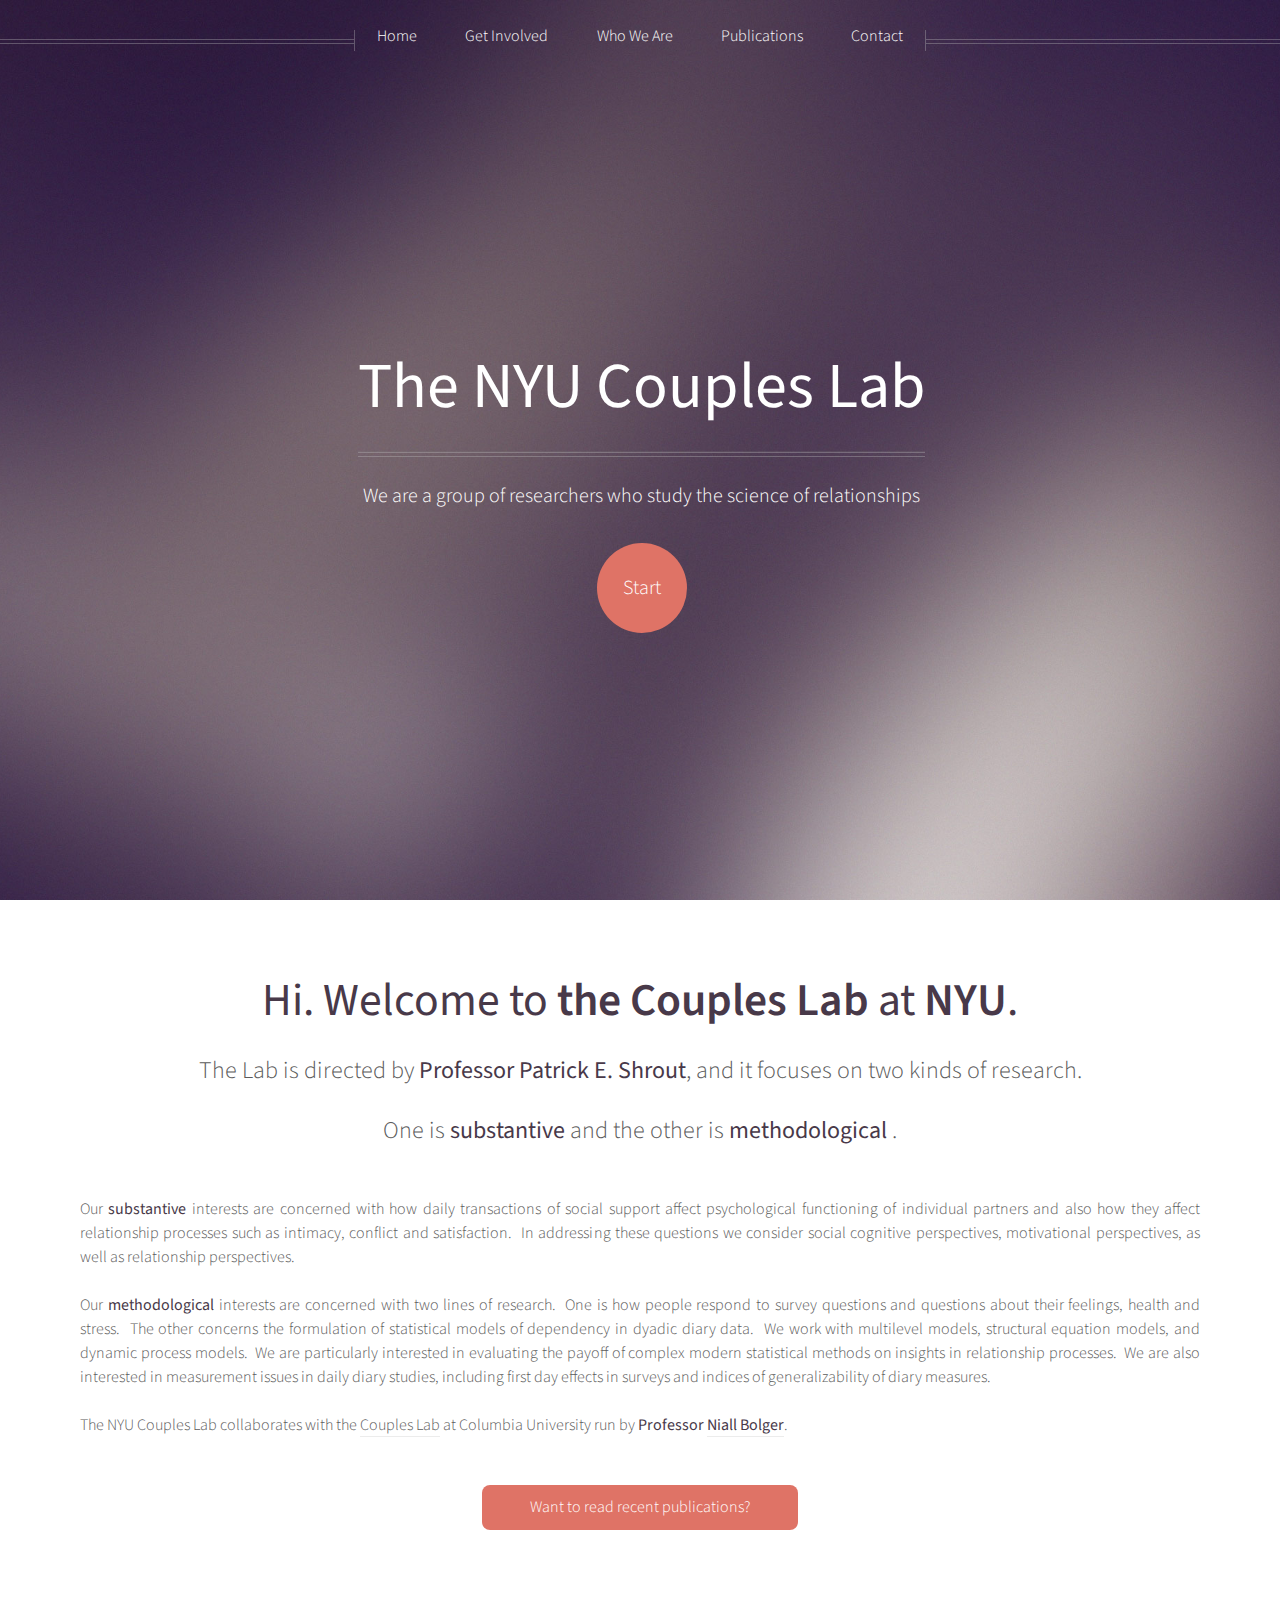
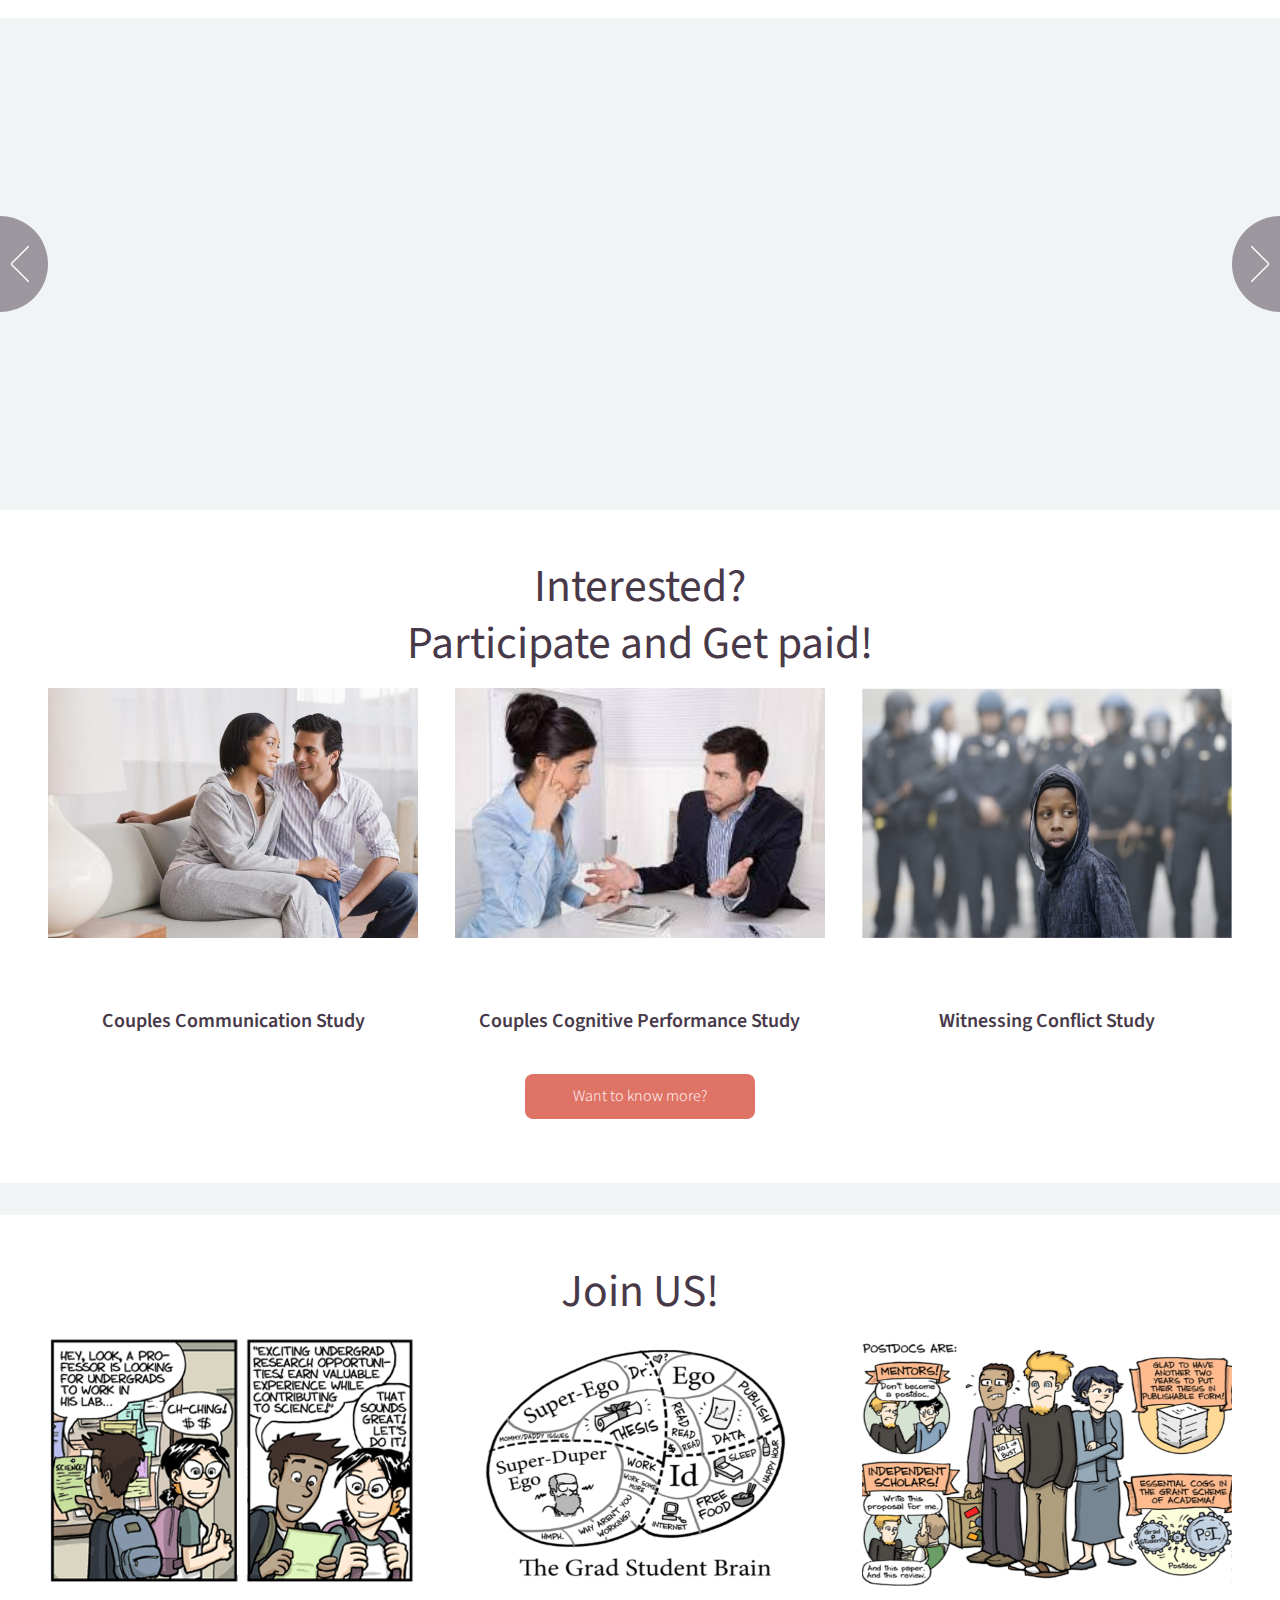
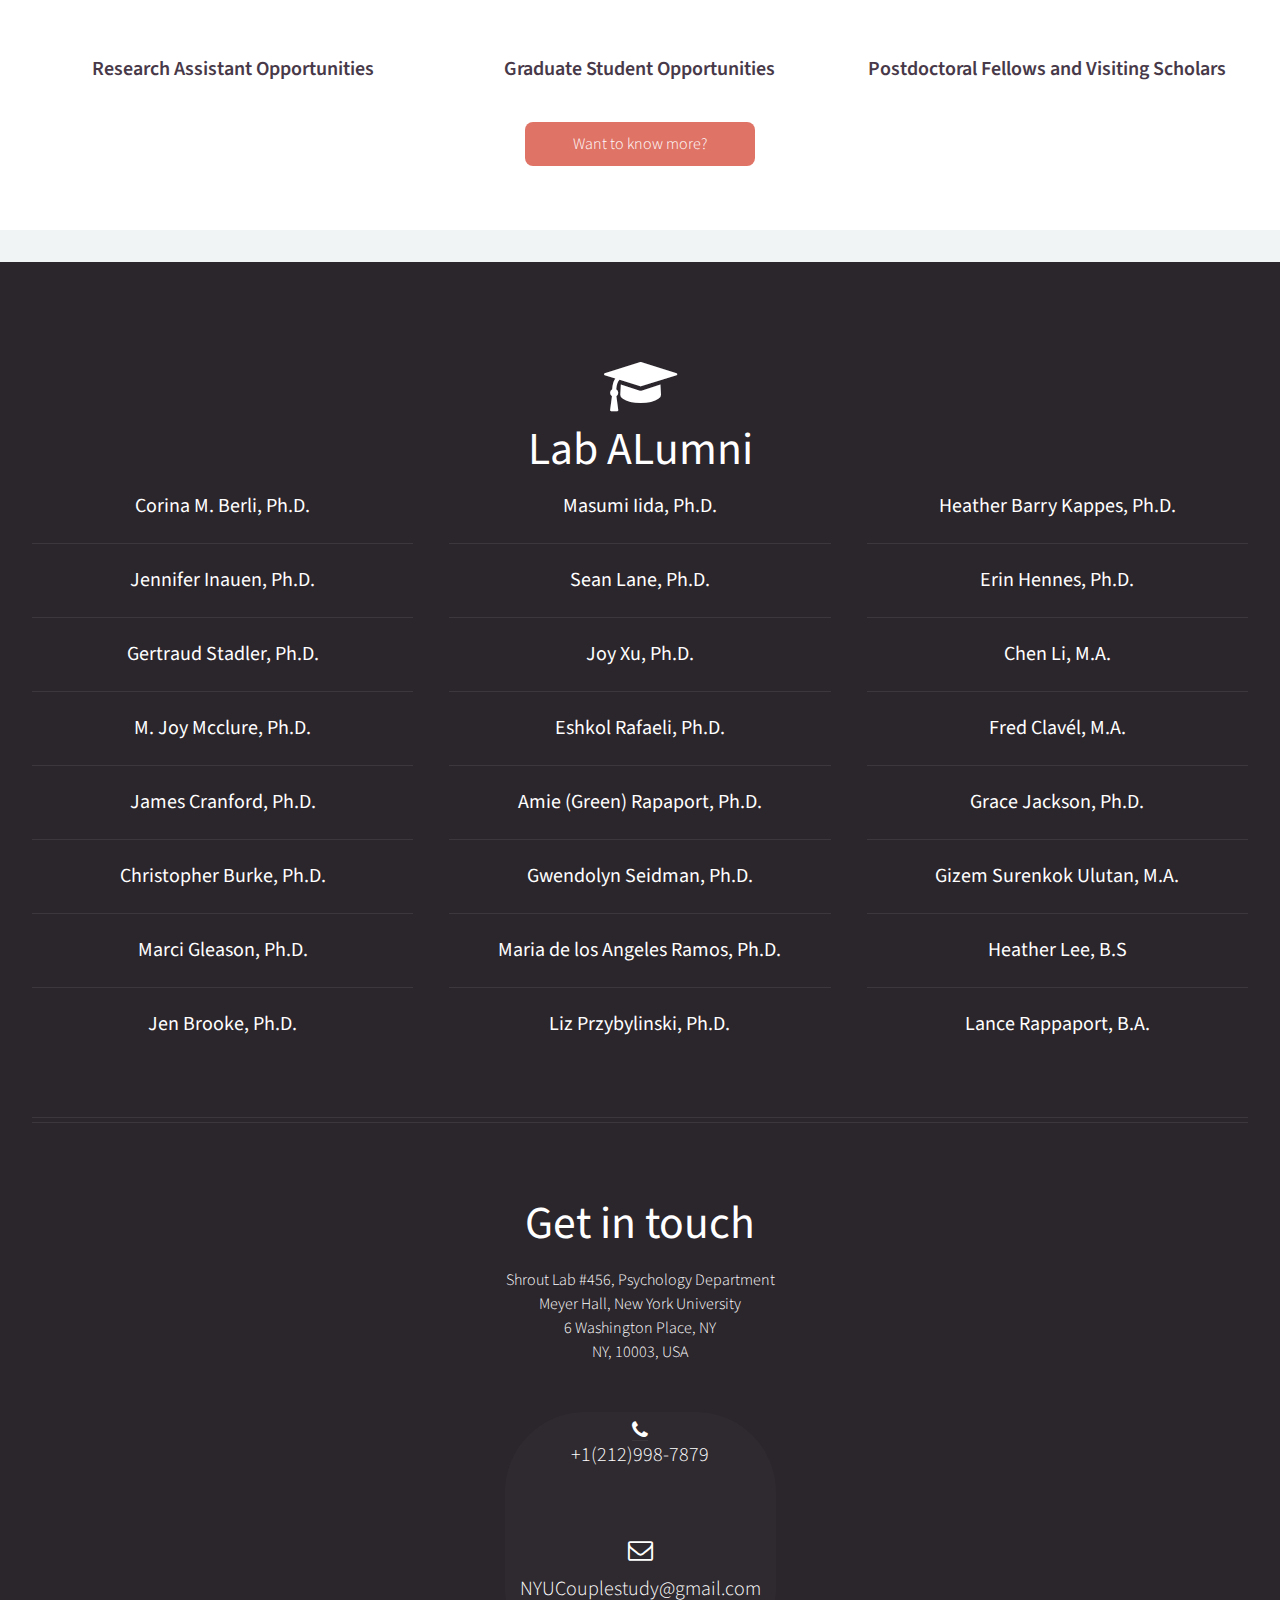
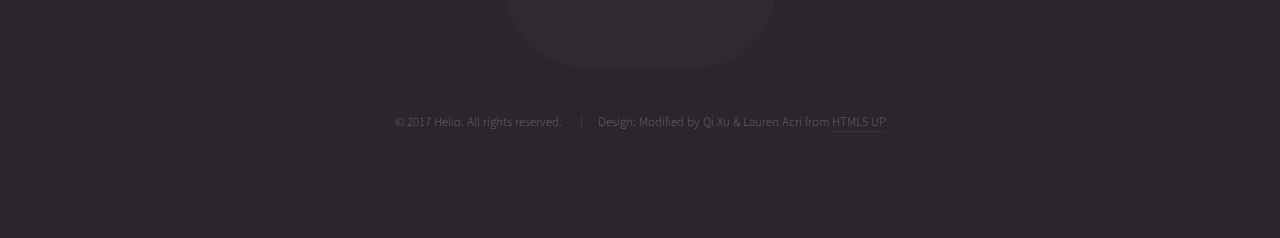
==== index.html @ 73a80833 "fix photo" ====
<!DOCTYPE HTML>
<!--
	Helios by HTML5 UP
	html5up.net | @ajlkn
	Free for personal and commercial use under the CCA 3.0 license (html5up.net/license)
-->
<html>
	<head>
		<title>The NYU Couples Lab</title>
		<meta charset="utf-8" />
		<meta name="viewport" content="width=device-width, initial-scale=1" />
		<!--[if lte IE 8]><script src="assets/js/ie/html5shiv.js"></script><![endif]-->
		<link rel="stylesheet" href="assets/css/main.css" />
		<!--[if lte IE 8]><link rel="stylesheet" href="assets/css/ie8.css" /><![endif]-->
	</head>
	<body class="homepage">
		<div id="page-wrapper">

			<!-- Header -->
				<div id="header">

					<!-- Inner -->
						<div class="inner">
							<header>
								<h1><a href="index.html" id="logo">The NYU Couples Lab</a></h1>
								<hr />
								<p><!--[-->We are a group of researchers who study the science of relationships<!--]--></p>
							</header>
							<footer>
								<a href="#banner" class="button circled scrolly">Start</a>
							</footer>
						</div>

					<!-- Nav -->
						<nav id="nav">
							<ul>
					          <li><a href="index.html">Home</a></li>
								<li>
									<a href="#">Get Involved</a>
									<ul>
										<li><a href="participate.html">Participate studies</a></li>
										<li><a href="Join.html">Join the Lab</a></li>
									</ul>
								</li>
								<li><a href="member.html">Who We Are</a></li>
								<li><a href="publications.html">Publications</a></li>
								<li><a href="contact.html">Contact</a></li>
							</ul>
						</nav>

				</div>
				

			<!-- Banner -->
				<section id="banner">
					<header>
						<h2><!--[-->Hi. Welcome to <strong> the Couples Lab</strong> at <strong> NYU</strong>.<!--]--></h2>
						<p>
							The Lab is directed by <strong>Professor Patrick E. Shrout</strong>, and it focuses on two kinds of research.
						</p>
						<p>					
							One is <strong>substantive </strong> and the other is <strong>methodological </strong>.
						</p>
					</header>
					<article></article>
					<p align="justify">
					Our <strong>substantive</strong> interests are concerned with how daily transactions of social support affect psychological functioning of individual partners and also how they affect relationship processes such as intimacy, conflict and satisfaction.  In addressing these questions we consider social cognitive perspectives, motivational perspectives, as well as relationship perspectives.
					<br>
					<br>
					Our <strong>methodological</strong> interests are concerned with two lines of research.  One is how people respond to survey questions and questions about their feelings, health and stress.  The other concerns the formulation of statistical models of dependency in dyadic diary data.  We work with multilevel models, structural equation models, and dynamic process models.  We are particularly interested in evaluating the payoff of complex modern statistical methods on insights in relationship processes.  We are also interested in measurement issues in daily diary studies, including first day effects in surveys and indices of generalizability of diary measures.
					<br>
					<br>
					The NYU Couples Lab collaborates with the <a href="https://columbiacoupleslab.wordpress.com/">Couples Lab</a> at Columbia University run by <strong>Professor <a href="https://columbiacoupleslab.wordpress.com/lab-members/">Niall Bolger</a></strong>.
				    </p>
					<footer>
					        <ul class="buttons">
							<li><a class="button" href="publications.html">Want to read recent publications?</a>
							</li>
							</ul>
					</footer>
				</section>

			<!-- Carousel -->
				<section class="carousel">
					<div class="reel">

						<article>
							<a href="member.html" class="image featured"><img src="images/Pat.jpg" width="180" height="243" alt="" /></a>
							<header>
								<h3><a href="#">Patrick Shrout, Ph.D. </a></h3>
								<h3><a href="#">Lab Director </a></h3>
						</article>
						<article>
							<a href="member.html" class="image featured"><img src="images/anne.PNG" width="180" height="243" alt="" /></a>
							<header>
								<h3><a href="#">Anne K. Reitz, Ph.D.</a></h3>
								<h3><a href="#">Post-doctoral Researcher</a></h3>
							</header>
						</article>

					    <article>
							<a href="member.html" class="image featured"><img src="images/website_marika_new.png" width="180" height="243" alt="" /></a>
							<header>
								<h3><a href="#">Marika Yip-Bannicq</a></h3>
								<h3><a href="#">5th year doctoral student</a></h3>
							</header>
							<p></p>
						</article>

						<article>
							<a href="member.html" class="image featured"><img src="images/crystal.jpg" width="180" height="243" alt="" /></a>
							<header>
								<h3><a href="#">Crystal A. Clarke</a></h3>
								<h3><a href="#">5th year doctoral student</a></h3>
							</header>
						</article>

						<article>
							<a href="member.html" class="image featured"><img src="images/website_yasmin_new.png" width="180" height="243" alt="" /></a>
							<header>
								<h3><a href="#">Yasmin Ghodse-Elahi </a></h3>
								<h3><a href="#">1st year doctoral student </a></h3>
							</header>
						</article>

						<article>
							<a href="member.html" class="image featured"><img src="images/website_qi_new.png" width="180" height="243" alt="" /></a>
							<header>
								<h3><a href="#">Qi Xu</a></h3>
								<h3><a href="#">3rd year doctoral student</a></h3>
							</header>
						</article>

						<article>
							<a href="member.html" class="image featured"><img src="images/website_matt_new.png" width="180" height="243" alt="" /></a>
							<header>
								<h3><a href="#">Matthew T. Riccio</a></h3>
								<h3><a href="#">2nd year doctoral student</a></h3>
							</header>
						</article>

						<article>
							<a href="member.html" class="image featured"><img src="images/website_rugile_new.png" width="180" height="243" alt="" /></a>
							<header>
								<h3><a href="#">Rugile Tuskeviciute </a></h3>
								<h3><a href="#">5th year doctoral student </a></h3>
							</header>
						</article>

						<article>
							<a href="member.html" class="image featured"><img src="images/website_izzy_new.png" width="180" height="243" alt="" /></a>
							<header>
								<h3><a href="#">Isabelle Sheck</a></h3>
								<h3><a href="#">Master research assistant</a></h3>
							</header>
						</article>
						<article>
							<a href="member.html" class="image featured"><img src="images/website_nicola_new.png" width="180" height="243" alt="" /></a>
							<header>
								<h3><a href="#">Nicola Frances Katzman</a></h3>
								<h3><a href="#">Master research assistant</a></h3>
							</header>
						</article>
						<article>
							<a href="member.html" class="image featured"><img src="images/website_lauren_new.png" width="180" height="243" alt="" /></a>
							<header>
								<h3><a href="#">Lauren M. Acri</a></h3>
								<h3><a href="#">Master research assistant</a></h3>
							</header>
						</article>
						<article>
							<a href="member.html" class="image featured"><img src="images/website_rachel_nwq.png" width="180" height="243" alt="" /></a>
							<header>
								<h3><a href="#">Rachel Shamosh</a></h3>
								<h3><a href="#">Undergrad research assistant</a></h3>
							</header>
						</article>
                        <article>
							<a href="member.html" class="image featured"><img src="images/website_suhveen_new.png" width="180" height="243" alt="" /></a>
							<header>
								<h3><a href="#">Sukhveen K. Soni</a></h3>
								<h3><a href="#">Undergrad research assistant</a></h3>
							</header>
						</article>
					</div>
				</section>

		<!-- Main -->
				<section class="wrapper style2 container special">
				   <header class="major">
							<h2>Interested? </h2>
							<h2>Participate and Get paid!</h2>
					</header>
                    <div class="row">
  								<article class="4u 12u(mobile) special">
									<a href="#" class="image featured"><img src="images/communication study.jpg" width="370" height="250" alt="" /></a>
									<header>
										<h3><strong>Couples Communication Study</strong></h3>
									</header>	
								</article>
							       <article class="4u 12u(mobile) special">
									<a href="#" class="image featured"><img src="images/cogPerf.jpg" width="370" height="250" alt="" /></a>
									<header>
										<h3><strong>Couples Cognitive Performance Study</strong></h3>
									</header>									
								</article>
							 <article class="4u 12u(mobile) special">
								<a href="#" class="image featured"><img src="images/conflict witness.png" width="370" height="250" alt="" /></a>
									<header>
										<h3><strong>Witnessing Conflict Study</strong></h3>
									</header>									
							</article>
					 </div>
							<footer>
							<ul class="buttons">
							<li><a class="button" href= "Participate.html">Want to know more?</a></li>
							</ul>
					       </footer>
					   </section>
			<!-- Features -->
				<section class="wrapper style2 container special">
				   <header class="major">
							<h2>Join US!</h2>
					</header>
                    <div class="row">
							<article class="4u 12u(mobile) special">
								<a href="#" class="image featured"><img src="images/RA.PNG" width="370" height="250" alt="" /></a>
								<header>
									<h3><strong>Research Assistant Opportunities</strong></h3>
								</header>
							</article>
							<article class="4u 12u(mobile) special">
								<a href="#" class="image featured"><img src="images/Phd.PNG" width="370" height="250" alt="" /></a>
								<header>
									<h3><strong>Graduate Student Opportunities</strong></h3>
								</header>
							</article>
							<article class="4u 12u(mobile) special">
								<a href="#" class="image featured"><img src="images/postdoc.PNG" width="370" height="250" alt="" /></a>
								<header>
									<h3><strong>Postdoctoral Fellows and Visiting Scholars</strong></h3>
								</header>
							</article>
					</div>
					<footer>
					        <ul class="buttons">
							<li><a class="button" href="Join.html">Want to know more?</a>
							</li>
							</ul>
					</footer>
					</section>

			<!-- Footer -->

				<div id="footer">
					<div class="container">
					<header class="major">
					<h2 class="icon fa-graduation-cap"></h2>
					<h2>Lab ALumni</h2>
					</header>
						<div class="row">
							<!-- alumni -->
							<section class="4u 12u(mobile)">
								<ul class="divided">
								        <li>
                                       		<article class="post stub">
												<header>
													<h3><a href="#">Corina M. Berli, Ph.D.</a></h3>
												</header>
											</article>
										</li>
										<li>
											<article class="post stub">
												<header>
													<h3><a href="http://www.eawag.ch/en/aboutus/portrait/organisation/staff/profile/jennifer-inauen/show/">Jennifer Inauen, Ph.D.</a></h3>
												</header>
											</article>
										</li>
											<li>
											<article class="post stub">
												<header>
													<h3><a href="http://www.abdn.ac.uk/iahs/people/profiles/gertraud.stadler">Gertraud Stadler, Ph.D.</a></h3>
												</header>
											</article>
										</li>
											<li>
											<article class="post stub">
												<header>
													<h3><a href="http://www.adelphi.edu/faculty/profiles/profile.php?PID=0611">M. Joy Mcclure, Ph.D.</a></h3>
												</header>
											</article>
										</li>
									<li>
											<article class="post stub">
												<header>
													<h3><a href="http://www.psych.med.umich.edu/profile/?linkid=jcranfor">James Cranford, Ph.D.</a></h3>
												</header>
											</article>
										</li>
										<li>
											<article class="post stub">
												<header>
													<h3><a href="https://psychology.cas2.lehigh.edu/content/ctb208">Christopher Burke, Ph.D. </a></h3>
												</header>
											</article>
										</li>
										<li>
											<article class="post stub">
												<header>
													<h3><a href="https://liberalarts.utexas.edu/prc/directory/faculty/mg34376 ">Marci Gleason, Ph.D. </a></h3>
												</header>
											</article>
										</li>
										<li>
                                       		<article class="post stub">
												<header>
													<h3><a href="#">Jen Brooke, Ph.D.</a></h3>
												</header>
											</article>
										</li>
										
										 
								</ul>
							</section>
								<section class="4u 12u(mobile)">
									<ul class="divided">
										<li>
											<article class="post stub">
												<header>
													<h3><a href="https://isearch.asu.edu/profile/1613127">Masumi Iida, Ph.D. </a></h3>
												</header>
											</article>
										</li>
										<li>
											<article class="post stub">
												<header>
													<h3><a href="http://www.purdue.edu/hhs/psy/directory/faculty/Lane_Sean.html">Sean Lane, Ph.D.</a></h3>
												</header>
											</article>
										</li>
									   <li>
											<article class="post stub">
												<header>
													<h3><a href="#">Joy Xu, Ph.D.</a></h3>
												</header>
											</article>
										</li>
										  <li>
											<article class="post stub">
												<header>
													<h3><a href="http://psychology.biu.ac.il/en/node/834">Eshkol Rafaeli, Ph.D. </a></h3>
												</header>
											</article>
										</li>
										 <li>
											<article class="post stub">
												<header>
													<h3><a href="https://www.linkedin.com/in/amie-rapaport-7129839/">Amie (Green) Rapaport, Ph.D. </a></h3>
												</header>
											</article>
										</li>
										 <li>
											<article class="post stub">
												<header>
													<h3><a href="http://faculty.albright.edu/psychology/g-seidman.html">Gwendolyn Seidman, Ph.D. </a></h3>
												</header>
											</article>
										</li>
										 <li>
											<article class="post stub">
												<header>
													<h3><a href="#">Maria de los Angeles Ramos, Ph.D. </a></h3>
												</header>
											</article>
										</li>
	                                    <li>
											<article class="post stub">
												<header>
													<h3><a href="#">Liz Przybylinski, Ph.D. </a></h3>
												</header>
											</article>
										</li>
									</ul>
								</section>
								<section class="4u 12u(mobile)">
									<ul class="divided">
									  <li>
											<article class="post stub">
												<header>
													<h3><a href="http://www.lse.ac.uk/researchAndExpertise/Experts/profile.aspx?KeyValue=h.kappes@lse.ac.uk">Heather Barry Kappes, Ph.D.</a></h3>
												</header>
											</article>
										</li>
									 <li>
											<article class="post stub">
												<header>
													<h3><a href="https://www.purdue.edu/hhs/psy/directory/faculty/Hennes_Erin.html">Erin Hennes, Ph.D.</a></h3>
												</header>
											</article>
										</li>
									 <li>
											<article class="post stub">
												<header>
													<h3><a href="http://www.sas.rochester.edu/psy/people/li_chen/index.html">Chen Li, M.A. </a></h3>
												</header>
											</article>
									</li>
									 <li>
											<article class="post stub">
												<header>
													<h3><a href="https://clavelresearch.wordpress.com/authorinfo/">Fred Clavél, M.A. </a></h3>
												</header>
											</article>
									</li>	
									 <li>
											<article class="post stub">
												<header>
													<h3><a href="http://www.graceljackson.com/">Grace Jackson, Ph.D. </a></h3>
												</header>
											</article>
									</li>
									 <li>
											<article class="post stub">
												<header>
													<h3><a href="http://www.human.cornell.edu/bio.cfm?netid=gs536">Gizem Surenkok Ulutan, M.A. </a></h3>
												</header>
											</article>
									</li>					
									 <li>
											<article class="post stub">
												<header>
													<h3><a href="https://www.linkedin.com/in/young-a-heather-lee-98022a11b/">Heather Lee, B.S </a></h3>
												</header>
											</article>
									</li>
										 <li>
											<article class="post stub">
												<header>
													<h3><a href="http://vipbg.vcu.edu/people/lance-rappaport/">Lance Rappaport, B.A.  </a></h3>
												</header>
											</article>
									</li>		
								</section>
        </div>
		<hr/>
						<div class="row">
							<div class="12u">

								<!-- Contact -->
								 <section class="contact">
										<header>
											<h2>Get in touch</h2>
										</header>
										<p>
											Shrout Lab #456, Psychology Department
											<br>
											Meyer Hall, New York University
											<br>
											6 Washington Place, NY
											<br>
											NY, 10003, USA
										</p>
										
										<ul class="icons">
											<i><a class="fa fa-phone">
											</a> 
											</i>
											<p>+1(212)998-7879</p>
											<li><a href="mailto:NYUCouplestudy@gmail.com"class="icon circle fa fa-envelope-o">
											<span class="label">Email</span>
											</a> 
											<p>NYUCouplestudy@gmail.com</p>
											</li>

										</ul>
						  </section>

								<!-- Copyright -->
									<div class="copyright">
										<ul class="menu">
											<li>&copy; 2017 Helio. All rights reserved.</li>
											<li>Design: Modified by Qi Xu & Lauren Acri from <a href="http://html5up.net">HTML5 UP</a></li>
										</ul>
									</div>

							</div>

					
		<!-- Scripts -->
			<script src="assets/js/jquery.min.js"></script>
			<script src="assets/js/jquery.dropotron.min.js"></script>
			<script src="assets/js/jquery.scrolly.min.js"></script>
			<script src="assets/js/jquery.onvisible.min.js"></script>
			<script src="assets/js/skel.min.js"></script>
			<script src="assets/js/util.js"></script>
			<!--[if lte IE 8]><script src="assets/js/ie/respond.min.js"></script><![endif]-->
			<script src="assets/js/main.js"></script>

	</body>
</html>
---- assets/css/main.css ----
@import url("https://fonts.googleapis.com/css?family=Source+Sans+Pro:300,300italic,400,400italic,600");
@import url("font-awesome.min.css");

/*
	Helios by HTML5 UP
	html5up.net | @ajlkn
	Free for personal and commercial use under the CCA 3.0 license (html5up.net/license)
*/

/* Reset */

	html, body, div, span, applet, object, iframe, h1, h2, h3, h4, h5, h6, p, blockquote, pre, a, abbr, acronym, address, big, cite, code, del, dfn, em, img, ins, kbd, q, s, samp, small, strike, strong, sub, sup, tt, var, b, u, i, center, dl, dt, dd, ol, ul, li, fieldset, form, label, legend, table, caption, tbody, tfoot, thead, tr, th, td, article, aside, canvas, details, embed, figure, figcaption, footer, header, hgroup, menu, nav, output, ruby, section, summary, time, mark, audio, video {
		margin: 0;
		padding: 0;
		border: 0;
		font-size: 100%;
		font: inherit;
		vertical-align: baseline;
	}

	article, aside, details, figcaption, figure, footer, header, hgroup, menu, nav, section {
		display: block;
	}

	body {
		line-height: 1;
	}

	ol, ul {
		list-style: none;
	}

	blockquote, q {
		quotes: none;
	}

	blockquote:before, blockquote:after, q:before, q:after {
		content: '';
		content: none;
	}

	table {
		border-collapse: collapse;
		border-spacing: 0;
	}

	body {
		-webkit-text-size-adjust: none;
	}

/* Box Model */

	*, *:before, *:after {
		-moz-box-sizing: border-box;
		-webkit-box-sizing: border-box;
		box-sizing: border-box;
	}

/* Containers */

	.container {
		margin-left: auto;
		margin-right: auto;
	}

	.container.\31 25\25 {
		width: 100%;
		max-width: 1750px;
		min-width: 1400px;
	}

	.container.\37 5\25 {
		width: 1050px;
	}

	.container.\35 0\25 {
		width: 700px;
	}

	.container.\32 5\25 {
		width: 350px;
	}

	.container {
		width: 1400px;
	}

	@media screen and (max-width: 1680px) {

		.container.\31 25\25 {
			width: 100%;
			max-width: 1500px;
			min-width: 1200px;
		}

		.container.\37 5\25 {
			width: 900px;
		}

		.container.\35 0\25 {
			width: 600px;
		}

		.container.\32 5\25 {
			width: 300px;
		}

		.container {
			margin-left: auto;
            margin-right: auto;
            width: 1200px;
		}

	}

	@media screen and (max-width: 1280px) {

		.container.\31 25\25 {
			width: 100%;
			max-width: 125%;
			min-width: 100%;
		}

		.container.\37 5\25 {
			width: 75%;
		}

		.container.\35 0\25 {
			width: 50%;
		}

		.container.\32 5\25 {
			width: 25%;
		}

		.container {
			width: 100%;
		}

	}

	@media screen and (max-width: 960px) {

		.container.\31 25\25 {
			width: 100%;
			max-width: 125%;
			min-width: 100%;
		}

		.container.\37 5\25 {
			width: 75%;
		}

		.container.\35 0\25 {
			width: 50%;
		}

		.container.\32 5\25 {
			width: 25%;
		}

		.container {
			width: 100%;
		}

	}

	@media screen and (max-width: 840px) {

		.container.\31 25\25 {
			width: 100%;
			max-width: 125%;
			min-width: 100%;
		}

		.container.\37 5\25 {
			width: 75%;
		}

		.container.\35 0\25 {
			width: 50%;
		}

		.container.\32 5\25 {
			width: 25%;
		}

		.container {
			width: 100% !important;
		}

	}

	@media screen and (max-width: 736px) {

		.container.\31 25\25 {
			width: 100%;
			max-width: 125%;
			min-width: 100%;
		}

		.container.\37 5\25 {
			width: 75%;
		}

		.container.\35 0\25 {
			width: 50%;
		}

		.container.\32 5\25 {
			width: 25%;
		}

		.container {
			width: 100% !important;
		}

	}

/* Grid */

	.row {
		border-bottom: solid 1px transparent;
		-moz-box-sizing: border-box;
		-webkit-box-sizing: border-box;
		box-sizing: border-box;
	}

	.row > * {
		float: left;
		-moz-box-sizing: border-box;
		-webkit-box-sizing: border-box;
		box-sizing: border-box;
	}

	.row:after, .row:before {
		content: '';
		display: block;
		clear: both;
		height: 0;
	}

	.row.uniform > * > :first-child {
		margin-top: 0;
	}

	.row.uniform > * > :last-child {
		margin-bottom: 0;
	}

	.row.\30 \25 > * {
		padding: 0px 0 0 0px;
	}

	.row.\30 \25 {
		margin: 0px 0 -1px 0px;
	}

	.row.uniform.\30 \25 > * {
		padding: 0px 0 0 0px;
	}

	.row.uniform.\30 \25 {
		margin: 0px 0 -1px 0px;
	}

	.row > * {
		padding: 48px 0 0 48px;
	}

	.row {
		margin: -48px 0 -1px -48px;
	}

	.row.uniform > * {
		padding: 48px 0 0 48px;
	}

	.row.uniform {
		margin: -48px 0 -1px -48px;
	}

	.row.\32 00\25 > * {
		padding: 96px 0 0 96px;
	}

	.row.\32 00\25 {
		margin: -96px 0 -1px -96px;
	}

	.row.uniform.\32 00\25 > * {
		padding: 96px 0 0 96px;
	}

	.row.uniform.\32 00\25 {
		margin: -96px 0 -1px -96px;
	}

	.row.\31 50\25 > * {
		padding: 72px 0 0 72px;
	}

	.row.\31 50\25 {
		margin: -72px 0 -1px -72px;
	}

	.row.uniform.\31 50\25 > * {
		padding: 72px 0 0 72px;
	}

	.row.uniform.\31 50\25 {
		margin: -72px 0 -1px -72px;
	}

	.row.\35 0\25 > * {
		padding: 24px 0 0 24px;
	}

	.row.\35 0\25 {
		margin: -24px 0 -1px -24px;
	}

	.row.uniform.\35 0\25 > * {
		padding: 24px 0 0 24px;
	}

	.row.uniform.\35 0\25 {
		margin: -24px 0 -1px -24px;
	}

	.row.\32 5\25 > * {
		padding: 12px 0 0 12px;
	}

	.row.\32 5\25 {
		margin: -12px 0 -1px -12px;
	}

	.row.uniform.\32 5\25 > * {
		padding: 12px 0 0 12px;
	}

	.row.uniform.\32 5\25 {
		margin: -12px 0 -1px -12px;
	}

	.\31 2u, .\31 2u\24 {
		width: 100%;
		clear: none;
		margin-left: 0;
	}

	.\31 1u, .\31 1u\24 {
		width: 91.6666666667%;
		clear: none;
		margin-left: 0;
	}

	.\31 0u, .\31 0u\24 {
		width: 83.3333333333%;
		clear: none;
		margin-left: 0;
	}

	.\39 u, .\39 u\24 {
		width: 75%;
		clear: none;
		margin-left: 0;
	}

	.\38 u, .\38 u\24 {
		width: 66.6666666667%;
		clear: none;
		margin-left: 0;
	}

	.\37 u, .\37 u\24 {
		width: 58.3333333333%;
		clear: none;
		margin-left: 0;
	}

	.\36 u, .\36 u\24 {
		width: 50%;
		clear: none;
		margin-left: 0;
	}

	.\35 u, .\35 u\24 {
		width: 41.6666666667%;
		clear: none;
		margin-left: 0;
	}

	.\34 u, .\34 u\24 {
		width: 33.3333333333%;
		clear: none;
		margin-left: 0;
	}

	.\33 u, .\33 u\24 {
		width: 25%;
		clear: none;
		margin-left: 0;
	}

	.\32 u, .\32 u\24 {
		width: 16.6666666667%;
		clear: none;
		margin-left: 0;
	}

	.\31 u, .\31 u\24 {
		width: 8.3333333333%;
		clear: none;
		margin-left: 0;
	}

	.\31 2u\24 + *,
	.\31 1u\24 + *,
	.\31 0u\24 + *,
	.\39 u\24 + *,
	.\38 u\24 + *,
	.\37 u\24 + *,
	.\36 u\24 + *,
	.\35 u\24 + *,
	.\34 u\24 + *,
	.\33 u\24 + *,
	.\32 u\24 + *,
	.\31 u\24 + * {
		clear: left;
	}

	.\-11u {
		margin-left: 91.66667%;
	}

	.\-10u {
		margin-left: 83.33333%;
	}

	.\-9u {
		margin-left: 75%;
	}

	.\-8u {
		margin-left: 66.66667%;
	}

	.\-7u {
		margin-left: 58.33333%;
	}

	.\-6u {
		margin-left: 50%;
	}

	.\-5u {
		margin-left: 41.66667%;
	}

	.\-4u {
		margin-left: 33.33333%;
	}

	.\-3u {
		margin-left: 25%;
	}

	.\-2u {
		margin-left: 16.66667%;
	}

	.\-1u {
		margin-left: 8.33333%;
	}

	@media screen and (max-width: 1680px) {

		.row > * {
			padding: 48px 0 0 48px;
		}

		.row {
			margin: -48px 0 -1px -48px;
		}

		.row.uniform > * {
			padding: 48px 0 0 48px;
		}

		.row.uniform {
			margin: -48px 0 -1px -48px;
		}

		.row.\32 00\25 > * {
			padding: 96px 0 0 96px;
		}

		.row.\32 00\25 {
			margin: -96px 0 -1px -96px;
		}

		.row.uniform.\32 00\25 > * {
			padding: 96px 0 0 96px;
		}

		.row.uniform.\32 00\25 {
			margin: -96px 0 -1px -96px;
		}

		.row.\31 50\25 > * {
			padding: 72px 0 0 72px;
		}

		.row.\31 50\25 {
			margin: -72px 0 -1px -72px;
		}

		.row.uniform.\31 50\25 > * {
			padding: 72px 0 0 72px;
		}

		.row.uniform.\31 50\25 {
			margin: -72px 0 -1px -72px;
		}

		.row.\35 0\25 > * {
			padding: 24px 0 0 24px;
		}

		.row.\35 0\25 {
			margin: -24px 0 -1px -24px;
		}

		.row.uniform.\35 0\25 > * {
			padding: 24px 0 0 24px;
		}

		.row.uniform.\35 0\25 {
			margin: -24px 0 -1px -24px;
		}

		.row.\32 5\25 > * {
			padding: 12px 0 0 12px;
		}

		.row.\32 5\25 {
			margin: -12px 0 -1px -12px;
		}

		.row.uniform.\32 5\25 > * {
			padding: 12px 0 0 12px;
		}

		.row.uniform.\32 5\25 {
			margin: -12px 0 -1px -12px;
		}

		.\31 2u\28wide\29, .\31 2u\24\28wide\29 {
			width: 100%;
			clear: none;
			margin-left: 0;
		}

		.\31 1u\28wide\29, .\31 1u\24\28wide\29 {
			width: 91.6666666667%;
			clear: none;
			margin-left: 0;
		}

		.\31 0u\28wide\29, .\31 0u\24\28wide\29 {
			width: 83.3333333333%;
			clear: none;
			margin-left: 0;
		}

		.\39 u\28wide\29, .\39 u\24\28wide\29 {
			width: 75%;
			clear: none;
			margin-left: 0;
		}

		.\38 u\28wide\29, .\38 u\24\28wide\29 {
			width: 66.6666666667%;
			clear: none;
			margin-left: 0;
		}

		.\37 u\28wide\29, .\37 u\24\28wide\29 {
			width: 58.3333333333%;
			clear: none;
			margin-left: 0;
		}

		.\36 u\28wide\29, .\36 u\24\28wide\29 {
			width: 50%;
			clear: none;
			margin-left: 0;
		}

		.\35 u\28wide\29, .\35 u\24\28wide\29 {
			width: 41.6666666667%;
			clear: none;
			margin-left: 0;
		}

		.\34 u\28wide\29, .\34 u\24\28wide\29 {
			width: 33.3333333333%;
			clear: none;
			margin-left: 0;
		}

		.\33 u\28wide\29, .\33 u\24\28wide\29 {
			width: 25%;
			clear: none;
			margin-left: 0;
		}

		.\32 u\28wide\29, .\32 u\24\28wide\29 {
			width: 16.6666666667%;
			clear: none;
			margin-left: 0;
		}

		.\31 u\28wide\29, .\31 u\24\28wide\29 {
			width: 8.3333333333%;
			clear: none;
			margin-left: 0;
		}

		.\31 2u\24\28wide\29 + *,
		.\31 1u\24\28wide\29 + *,
		.\31 0u\24\28wide\29 + *,
		.\39 u\24\28wide\29 + *,
		.\38 u\24\28wide\29 + *,
		.\37 u\24\28wide\29 + *,
		.\36 u\24\28wide\29 + *,
		.\35 u\24\28wide\29 + *,
		.\34 u\24\28wide\29 + *,
		.\33 u\24\28wide\29 + *,
		.\32 u\24\28wide\29 + *,
		.\31 u\24\28wide\29 + * {
			clear: left;
		}

		.\-11u\28wide\29 {
			margin-left: 91.66667%;
		}

		.\-10u\28wide\29 {
			margin-left: 83.33333%;
		}

		.\-9u\28wide\29 {
			margin-left: 75%;
		}

		.\-8u\28wide\29 {
			margin-left: 66.66667%;
		}

		.\-7u\28wide\29 {
			margin-left: 58.33333%;
		}

		.\-6u\28wide\29 {
			margin-left: 50%;
		}

		.\-5u\28wide\29 {
			margin-left: 41.66667%;
		}

		.\-4u\28wide\29 {
			margin-left: 33.33333%;
		}

		.\-3u\28wide\29 {
			margin-left: 25%;
		}

		.\-2u\28wide\29 {
			margin-left: 16.66667%;
		}

		.\-1u\28wide\29 {
			margin-left: 8.33333%;
		}

	}

	@media screen and (max-width: 1280px) {

		.row > * {
			padding: 36px 0 0 36px;
		}

		.row {
			margin: -36px 0 -1px -36px;
		}

		.row.uniform > * {
			padding: 36px 0 0 36px;
		}

		.row.uniform {
			margin: -36px 0 -1px -36px;
		}

		.row.\32 00\25 > * {
			padding: 72px 0 0 72px;
		}

		.row.\32 00\25 {
			margin: -72px 0 -1px -72px;
		}

		.row.uniform.\32 00\25 > * {
			padding: 72px 0 0 72px;
		}

		.row.uniform.\32 00\25 {
			margin: -72px 0 -1px -72px;
		}

		.row.\31 50\25 > * {
			padding: 54px 0 0 54px;
		}

		.row.\31 50\25 {
			margin: -54px 0 -1px -54px;
		}

		.row.uniform.\31 50\25 > * {
			padding: 54px 0 0 54px;
		}

		.row.uniform.\31 50\25 {
			margin: -54px 0 -1px -54px;
		}

		.row.\35 0\25 > * {
			padding: 18px 0 0 18px;
		}

		.row.\35 0\25 {
			margin: -18px 0 -1px -18px;
		}

		.row.uniform.\35 0\25 > * {
			padding: 18px 0 0 18px;
		}

		.row.uniform.\35 0\25 {
			margin: -18px 0 -1px -18px;
		}

		.row.\32 5\25 > * {
			padding: 9px 0 0 9px;
		}

		.row.\32 5\25 {
			margin: -9px 0 -1px -9px;
		}

		.row.uniform.\32 5\25 > * {
			padding: 9px 0 0 9px;
		}

		.row.uniform.\32 5\25 {
			margin: -9px 0 -1px -9px;
		}

		.\31 2u\28normal\29, .\31 2u\24\28normal\29 {
			width: 100%;
			clear: none;
			margin-left: 0;
		}

		.\31 1u\28normal\29, .\31 1u\24\28normal\29 {
			width: 91.6666666667%;
			clear: none;
			margin-left: 0;
		}

		.\31 0u\28normal\29, .\31 0u\24\28normal\29 {
			width: 83.3333333333%;
			clear: none;
			margin-left: 0;
		}

		.\39 u\28normal\29, .\39 u\24\28normal\29 {
			width: 75%;
			clear: none;
			margin-left: 0;
		}

		.\38 u\28normal\29, .\38 u\24\28normal\29 {
			width: 66.6666666667%;
			clear: none;
			margin-left: 0;
		}

		.\37 u\28normal\29, .\37 u\24\28normal\29 {
			width: 58.3333333333%;
			clear: none;
			margin-left: 0;
		}

		.\36 u\28normal\29, .\36 u\24\28normal\29 {
			width: 50%;
			clear: none;
			margin-left: 0;
		}

		.\35 u\28normal\29, .\35 u\24\28normal\29 {
			width: 41.6666666667%;
			clear: none;
			margin-left: 0;
		}

		.\34 u\28normal\29, .\34 u\24\28normal\29 {
			width: 33.3333333333%;
			clear: none;
			margin-left: 0;
		}

		.\33 u\28normal\29, .\33 u\24\28normal\29 {
			width: 25%;
			clear: none;
			margin-left: 0;
		}

		.\32 u\28normal\29, .\32 u\24\28normal\29 {
			width: 16.6666666667%;
			clear: none;
			margin-left: 0;
		}

		.\31 u\28normal\29, .\31 u\24\28normal\29 {
			width: 8.3333333333%;
			clear: none;
			margin-left: 0;
		}

		.\31 2u\24\28normal\29 + *,
		.\31 1u\24\28normal\29 + *,
		.\31 0u\24\28normal\29 + *,
		.\39 u\24\28normal\29 + *,
		.\38 u\24\28normal\29 + *,
		.\37 u\24\28normal\29 + *,
		.\36 u\24\28normal\29 + *,
		.\35 u\24\28normal\29 + *,
		.\34 u\24\28normal\29 + *,
		.\33 u\24\28normal\29 + *,
		.\32 u\24\28normal\29 + *,
		.\31 u\24\28normal\29 + * {
			clear: left;
		}

		.\-11u\28normal\29 {
			margin-left: 91.66667%;
		}

		.\-10u\28normal\29 {
			margin-left: 83.33333%;
		}

		.\-9u\28normal\29 {
			margin-left: 75%;
		}

		.\-8u\28normal\29 {
			margin-left: 66.66667%;
		}

		.\-7u\28normal\29 {
			margin-left: 58.33333%;
		}

		.\-6u\28normal\29 {
			margin-left: 50%;
		}

		.\-5u\28normal\29 {
			margin-left: 41.66667%;
		}

		.\-4u\28normal\29 {
			margin-left: 33.33333%;
		}

		.\-3u\28normal\29 {
			margin-left: 25%;
		}

		.\-2u\28normal\29 {
			margin-left: 16.66667%;
		}

		.\-1u\28normal\29 {
			margin-left: 8.33333%;
		}

	}

	@media screen and (max-width: 960px) {

		.row > * {
			padding: 32px 0 0 32px;
		}

		.row {
			margin: -32px 0 -1px -32px;
		}

		.row.uniform > * {
			padding: 32px 0 0 32px;
		}

		.row.uniform {
			margin: -32px 0 -1px -32px;
		}

		.row.\32 00\25 > * {
			padding: 64px 0 0 64px;
		}

		.row.\32 00\25 {
			margin: -64px 0 -1px -64px;
		}

		.row.uniform.\32 00\25 > * {
			padding: 64px 0 0 64px;
		}

		.row.uniform.\32 00\25 {
			margin: -64px 0 -1px -64px;
		}

		.row.\31 50\25 > * {
			padding: 48px 0 0 48px;
		}

		.row.\31 50\25 {
			margin: -48px 0 -1px -48px;
		}

		.row.uniform.\31 50\25 > * {
			padding: 48px 0 0 48px;
		}

		.row.uniform.\31 50\25 {
			margin: -48px 0 -1px -48px;
		}

		.row.\35 0\25 > * {
			padding: 16px 0 0 16px;
		}

		.row.\35 0\25 {
			margin: -16px 0 -1px -16px;
		}

		.row.uniform.\35 0\25 > * {
			padding: 16px 0 0 16px;
		}

		.row.uniform.\35 0\25 {
			margin: -16px 0 -1px -16px;
		}

		.row.\32 5\25 > * {
			padding: 8px 0 0 8px;
		}

		.row.\32 5\25 {
			margin: -8px 0 -1px -8px;
		}

		.row.uniform.\32 5\25 > * {
			padding: 8px 0 0 8px;
		}

		.row.uniform.\32 5\25 {
			margin: -8px 0 -1px -8px;
		}

		.\31 2u\28narrow\29, .\31 2u\24\28narrow\29 {
			width: 100%;
			clear: none;
			margin-left: 0;
		}

		.\31 1u\28narrow\29, .\31 1u\24\28narrow\29 {
			width: 91.6666666667%;
			clear: none;
			margin-left: 0;
		}

		.\31 0u\28narrow\29, .\31 0u\24\28narrow\29 {
			width: 83.3333333333%;
			clear: none;
			margin-left: 0;
		}

		.\39 u\28narrow\29, .\39 u\24\28narrow\29 {
			width: 75%;
			clear: none;
			margin-left: 0;
		}

		.\38 u\28narrow\29, .\38 u\24\28narrow\29 {
			width: 66.6666666667%;
			clear: none;
			margin-left: 0;
		}

		.\37 u\28narrow\29, .\37 u\24\28narrow\29 {
			width: 58.3333333333%;
			clear: none;
			margin-left: 0;
		}

		.\36 u\28narrow\29, .\36 u\24\28narrow\29 {
			width: 50%;
			clear: none;
			margin-left: 0;
		}

		.\35 u\28narrow\29, .\35 u\24\28narrow\29 {
			width: 41.6666666667%;
			clear: none;
			margin-left: 0;
		}

		.\34 u\28narrow\29, .\34 u\24\28narrow\29 {
			width: 33.3333333333%;
			clear: none;
			margin-left: 0;
		}

		.\33 u\28narrow\29, .\33 u\24\28narrow\29 {
			width: 25%;
			clear: none;
			margin-left: 0;
		}

		.\32 u\28narrow\29, .\32 u\24\28narrow\29 {
			width: 16.6666666667%;
			clear: none;
			margin-left: 0;
		}

		.\31 u\28narrow\29, .\31 u\24\28narrow\29 {
			width: 8.3333333333%;
			clear: none;
			margin-left: 0;
		}

		.\31 2u\24\28narrow\29 + *,
		.\31 1u\24\28narrow\29 + *,
		.\31 0u\24\28narrow\29 + *,
		.\39 u\24\28narrow\29 + *,
		.\38 u\24\28narrow\29 + *,
		.\37 u\24\28narrow\29 + *,
		.\36 u\24\28narrow\29 + *,
		.\35 u\24\28narrow\29 + *,
		.\34 u\24\28narrow\29 + *,
		.\33 u\24\28narrow\29 + *,
		.\32 u\24\28narrow\29 + *,
		.\31 u\24\28narrow\29 + * {
			clear: left;
		}

		.\-11u\28narrow\29 {
			margin-left: 91.66667%;
		}

		.\-10u\28narrow\29 {
			margin-left: 83.33333%;
		}

		.\-9u\28narrow\29 {
			margin-left: 75%;
		}

		.\-8u\28narrow\29 {
			margin-left: 66.66667%;
		}

		.\-7u\28narrow\29 {
			margin-left: 58.33333%;
		}

		.\-6u\28narrow\29 {
			margin-left: 50%;
		}

		.\-5u\28narrow\29 {
			margin-left: 41.66667%;
		}

		.\-4u\28narrow\29 {
			margin-left: 33.33333%;
		}

		.\-3u\28narrow\29 {
			margin-left: 25%;
		}

		.\-2u\28narrow\29 {
			margin-left: 16.66667%;
		}

		.\-1u\28narrow\29 {
			margin-left: 8.33333%;
		}

	}

	@media screen and (max-width: 840px) {

		.row > * {
			padding: 32px 0 0 32px;
		}

		.row {
			margin: -32px 0 -1px -32px;
		}

		.row.uniform > * {
			padding: 32px 0 0 32px;
		}

		.row.uniform {
			margin: -32px 0 -1px -32px;
		}

		.row.\32 00\25 > * {
			padding: 64px 0 0 64px;
		}

		.row.\32 00\25 {
			margin: -64px 0 -1px -64px;
		}

		.row.uniform.\32 00\25 > * {
			padding: 64px 0 0 64px;
		}

		.row.uniform.\32 00\25 {
			margin: -64px 0 -1px -64px;
		}

		.row.\31 50\25 > * {
			padding: 48px 0 0 48px;
		}

		.row.\31 50\25 {
			margin: -48px 0 -1px -48px;
		}

		.row.uniform.\31 50\25 > * {
			padding: 48px 0 0 48px;
		}

		.row.uniform.\31 50\25 {
			margin: -48px 0 -1px -48px;
		}

		.row.\35 0\25 > * {
			padding: 16px 0 0 16px;
		}

		.row.\35 0\25 {
			margin: -16px 0 -1px -16px;
		}

		.row.uniform.\35 0\25 > * {
			padding: 16px 0 0 16px;
		}

		.row.uniform.\35 0\25 {
			margin: -16px 0 -1px -16px;
		}

		.row.\32 5\25 > * {
			padding: 8px 0 0 8px;
		}

		.row.\32 5\25 {
			margin: -8px 0 -1px -8px;
		}

		.row.uniform.\32 5\25 > * {
			padding: 8px 0 0 8px;
		}

		.row.uniform.\32 5\25 {
			margin: -8px 0 -1px -8px;
		}

		.\31 2u\28narrower\29, .\31 2u\24\28narrower\29 {
			width: 100%;
			clear: none;
			margin-left: 0;
		}

		.\31 1u\28narrower\29, .\31 1u\24\28narrower\29 {
			width: 91.6666666667%;
			clear: none;
			margin-left: 0;
		}

		.\31 0u\28narrower\29, .\31 0u\24\28narrower\29 {
			width: 83.3333333333%;
			clear: none;
			margin-left: 0;
		}

		.\39 u\28narrower\29, .\39 u\24\28narrower\29 {
			width: 75%;
			clear: none;
			margin-left: 0;
		}

		.\38 u\28narrower\29, .\38 u\24\28narrower\29 {
			width: 66.6666666667%;
			clear: none;
			margin-left: 0;
		}

		.\37 u\28narrower\29, .\37 u\24\28narrower\29 {
			width: 58.3333333333%;
			clear: none;
			margin-left: 0;
		}

		.\36 u\28narrower\29, .\36 u\24\28narrower\29 {
			width: 50%;
			clear: none;
			margin-left: 0;
		}

		.\35 u\28narrower\29, .\35 u\24\28narrower\29 {
			width: 41.6666666667%;
			clear: none;
			margin-left: 0;
		}

		.\34 u\28narrower\29, .\34 u\24\28narrower\29 {
			width: 33.3333333333%;
			clear: none;
			margin-left: 0;
		}

		.\33 u\28narrower\29, .\33 u\24\28narrower\29 {
			width: 25%;
			clear: none;
			margin-left: 0;
		}

		.\32 u\28narrower\29, .\32 u\24\28narrower\29 {
			width: 16.6666666667%;
			clear: none;
			margin-left: 0;
		}

		.\31 u\28narrower\29, .\31 u\24\28narrower\29 {
			width: 8.3333333333%;
			clear: none;
			margin-left: 0;
		}

		.\31 2u\24\28narrower\29 + *,
		.\31 1u\24\28narrower\29 + *,
		.\31 0u\24\28narrower\29 + *,
		.\39 u\24\28narrower\29 + *,
		.\38 u\24\28narrower\29 + *,
		.\37 u\24\28narrower\29 + *,
		.\36 u\24\28narrower\29 + *,
		.\35 u\24\28narrower\29 + *,
		.\34 u\24\28narrower\29 + *,
		.\33 u\24\28narrower\29 + *,
		.\32 u\24\28narrower\29 + *,
		.\31 u\24\28narrower\29 + * {
			clear: left;
		}

		.\-11u\28narrower\29 {
			margin-left: 91.66667%;
		}

		.\-10u\28narrower\29 {
			margin-left: 83.33333%;
		}

		.\-9u\28narrower\29 {
			margin-left: 75%;
		}

		.\-8u\28narrower\29 {
			margin-left: 66.66667%;
		}

		.\-7u\28narrower\29 {
			margin-left: 58.33333%;
		}

		.\-6u\28narrower\29 {
			margin-left: 50%;
		}

		.\-5u\28narrower\29 {
			margin-left: 41.66667%;
		}

		.\-4u\28narrower\29 {
			margin-left: 33.33333%;
		}

		.\-3u\28narrower\29 {
			margin-left: 25%;
		}

		.\-2u\28narrower\29 {
			margin-left: 16.66667%;
		}

		.\-1u\28narrower\29 {
			margin-left: 8.33333%;
		}

	}

	@media screen and (max-width: 736px) {

		.row > * {
			padding: 20px 0 0 20px;
		}

		.row {
			margin: -20px 0 -1px -20px;
		}

		.row.uniform > * {
			padding: 20px 0 0 20px;
		}

		.row.uniform {
			margin: -20px 0 -1px -20px;
		}

		.row.\32 00\25 > * {
			padding: 40px 0 0 40px;
		}

		.row.\32 00\25 {
			margin: -40px 0 -1px -40px;
		}

		.row.uniform.\32 00\25 > * {
			padding: 40px 0 0 40px;
		}

		.row.uniform.\32 00\25 {
			margin: -40px 0 -1px -40px;
		}

		.row.\31 50\25 > * {
			padding: 30px 0 0 30px;
		}

		.row.\31 50\25 {
			margin: -30px 0 -1px -30px;
		}

		.row.uniform.\31 50\25 > * {
			padding: 30px 0 0 30px;
		}

		.row.uniform.\31 50\25 {
			margin: -30px 0 -1px -30px;
		}

		.row.\35 0\25 > * {
			padding: 10px 0 0 10px;
		}

		.row.\35 0\25 {
			margin: -10px 0 -1px -10px;
		}

		.row.uniform.\35 0\25 > * {
			padding: 10px 0 0 10px;
		}

		.row.uniform.\35 0\25 {
			margin: -10px 0 -1px -10px;
		}

		.row.\32 5\25 > * {
			padding: 5px 0 0 5px;
		}

		.row.\32 5\25 {
			margin: -5px 0 -1px -5px;
		}

		.row.uniform.\32 5\25 > * {
			padding: 5px 0 0 5px;
		}

		.row.uniform.\32 5\25 {
			margin: -5px 0 -1px -5px;
		}

		.\31 2u\28mobile\29, .\31 2u\24\28mobile\29 {
			width: 100%;
			clear: none;
			margin-left: 0;
		}

		.\31 1u\28mobile\29, .\31 1u\24\28mobile\29 {
			width: 91.6666666667%;
			clear: none;
			margin-left: 0;
		}

		.\31 0u\28mobile\29, .\31 0u\24\28mobile\29 {
			width: 83.3333333333%;
			clear: none;
			margin-left: 0;
		}

		.\39 u\28mobile\29, .\39 u\24\28mobile\29 {
			width: 75%;
			clear: none;
			margin-left: 0;
		}

		.\38 u\28mobile\29, .\38 u\24\28mobile\29 {
			width: 66.6666666667%;
			clear: none;
			margin-left: 0;
		}

		.\37 u\28mobile\29, .\37 u\24\28mobile\29 {
			width: 58.3333333333%;
			clear: none;
			margin-left: 0;
		}

		.\36 u\28mobile\29, .\36 u\24\28mobile\29 {
			width: 50%;
			clear: none;
			margin-left: 0;
		}

		.\35 u\28mobile\29, .\35 u\24\28mobile\29 {
			width: 41.6666666667%;
			clear: none;
			margin-left: 0;
		}

		.\34 u\28mobile\29, .\34 u\24\28mobile\29 {
			width: 33.3333333333%;
			clear: none;
			margin-left: 0;
		}

		.\33 u\28mobile\29, .\33 u\24\28mobile\29 {
			width: 25%;
			clear: none;
			margin-left: 0;
		}

		.\32 u\28mobile\29, .\32 u\24\28mobile\29 {
			width: 16.6666666667%;
			clear: none;
			margin-left: 0;
		}

		.\31 u\28mobile\29, .\31 u\24\28mobile\29 {
			width: 8.3333333333%;
			clear: none;
			margin-left: 0;
		}

		.\31 2u\24\28mobile\29 + *,
		.\31 1u\24\28mobile\29 + *,
		.\31 0u\24\28mobile\29 + *,
		.\39 u\24\28mobile\29 + *,
		.\38 u\24\28mobile\29 + *,
		.\37 u\24\28mobile\29 + *,
		.\36 u\24\28mobile\29 + *,
		.\35 u\24\28mobile\29 + *,
		.\34 u\24\28mobile\29 + *,
		.\33 u\24\28mobile\29 + *,
		.\32 u\24\28mobile\29 + *,
		.\31 u\24\28mobile\29 + * {
			clear: left;
		}

		.\-11u\28mobile\29 {
			margin-left: 91.66667%;
		}

		.\-10u\28mobile\29 {
			margin-left: 83.33333%;
		}

		.\-9u\28mobile\29 {
			margin-left: 75%;
		}

		.\-8u\28mobile\29 {
			margin-left: 66.66667%;
		}

		.\-7u\28mobile\29 {
			margin-left: 58.33333%;
		}

		.\-6u\28mobile\29 {
			margin-left: 50%;
		}

		.\-5u\28mobile\29 {
			margin-left: 41.66667%;
		}

		.\-4u\28mobile\29 {
			margin-left: 33.33333%;
		}

		.\-3u\28mobile\29 {
			margin-left: 25%;
		}

		.\-2u\28mobile\29 {
			margin-left: 16.66667%;
		}

		.\-1u\28mobile\29 {
			margin-left: 8.33333%;
		}

	}

/* Basic */

	body {
		background: #f0f4f4;
		color: #5b5b5b;
		font-size: 15pt;
		line-height: 1.85em;
		font-family: 'Source Sans Pro', sans-serif;
		font-weight: 300;
	}

		body.is-loading *, body.is-loading *:after, body.is-loading *:before {
			-moz-transition: none !important;
			-webkit-transition: none !important;
			-ms-transition: none !important;
			transition: none !important;
			-moz-animation: none !important;
			-webkit-animation: none !important;
			-ms-animation: none !important;
			animation: none !important;
		}

	input, textarea, select {
		font-size: 15pt;
		line-height: 1.85em;
		font-family: 'Source Sans Pro', sans-serif;
		font-weight: 300;
	}

	h1, h2, h3, h4, h5, h6 {
		font-weight: 400;
		color: #483949;
		line-height: 1.25em;
	}

	h1 a, h2 a, h3 a, h4 a, h5 a, h6 a {
		color: inherit;
		text-decoration: none;
		border-bottom-color: transparent;
	}

	h1 strong, h2 strong, h3 strong, h4 strong, h5 strong, h6 strong {
		font-weight: 600;
	}

	h2 {
		font-size: 2.85em;
	}

	h3 {
		font-size: 1.25em;
	}

	h4 {
		font-size: 1em;
		margin: 0 0 0.25em 0;
	}

	strong, b {
		font-weight: 400;
		color: #483949;
	}

	em, i {
		font-style: italic;
	}

	a {
		color: inherit;
		border-bottom: solid 1px rgba(128, 128, 128, 0.15);
		text-decoration: none;
		-moz-transition: background-color 0.35s ease-in-out, color 0.35s ease-in-out, border-bottom-color 0.35s ease-in-out;
		-webkit-transition: background-color 0.35s ease-in-out, color 0.35s ease-in-out, border-bottom-color 0.35s ease-in-out;
		-ms-transition: background-color 0.35s ease-in-out, color 0.35s ease-in-out, border-bottom-color 0.35s ease-in-out;
		transition: background-color 0.35s ease-in-out, color 0.35s ease-in-out, border-bottom-color 0.35s ease-in-out;
	}

		a:hover {
			color: #ef8376;
			border-bottom-color: transparent;
		}

	sub {
		position: relative;
		top: 0.5em;
		font-size: 0.8em;
	}

	sup {
		position: relative;
		top: -0.5em;
		font-size: 0.8em;
	}

	blockquote {
		border-left: solid 0.5em #ddd;
		padding: 1em 0 1em 2em;
		font-style: italic;
	}

	p, ul, ol, dl, table {
		margin-bottom: 1em;
	}

	p {
		text-align: justify;
		margin: 3em;
	}

	br.clear {
		clear: both;
	}

	hr {
		position: relative;
		display: block;
		border: 0;
		top: 4.5em;
		margin-bottom: 9em;
		height: 6px;
		border-top: solid 1px rgba(128, 128, 128, 0.2);
		border-bottom: solid 1px rgba(128, 128, 128, 0.2);
	}

		hr:before, hr:after {
			content: '';
			position: absolute;
			top: -8px;
			display: block;
			width: 1px;
			height: 21px;
			background: rgba(128, 128, 128, 0.2);
		}

		hr:before {
			left: -1px;
		}

		hr:after {
			right: -1px;
		}

	.timestamp {
		color: rgba(128, 128, 128, 0.75);
		font-size: 0.8em;
	}

/* Sections/Article */

	section, article {
		margin-bottom: 3em;
	}

		section > :last-child, section:last-child, article > :last-child, article:last-child {
			margin-bottom: 0;
		}

		section.special > header, section.special > footer, article.special > header, article.special > footer {
			text-align: center;
		}

	.row > section, .row > article {
		margin-bottom: 0;
	}

	header {
		margin: 0 0 1em 0;
	}

		header > p {
			display: block;
			font-size: 1.5em;
			margin: 1em 0 2em 0;
			line-height: 1.5em;
			text-align: inherit;
		}

	footer {
		margin: 2.5em 0 0 0;
	}

/* Image */

	.image {
		position: relative;
		display: inline-block;
		border: 0;
		outline: 0;
	}

		.labmembers img {
			display: block;
			width: 100%;

		}

		.image.fit {
			display: block;
			width: 100%;
		}

		.image.featured {
			display: block;
			width: 100%;
			margin: 0 0 4em 0;
		}

		.image.left {
			float: left;
			margin: 0 2em 2em 0;
		}

		.image.centered {
			display: block;
			margin: 0 0 2em 0;
		}

			.image.centered img {
				margin: 0 auto;
				width: auto;
				vertical-align: center;
			}

/* List */

	ul.default {
		list-style: disc;
		padding-left: 1em;
	}

		ul.default li {
			padding-left: 0.5em;
		}

	ul.actions {
		margin: 3em 0 0 0;
	}

		form ul.actions {
			margin-top: 0;
		}

		ul.actions li {
			display: inline-block;
			margin: 0 0.75em 0 0.75em;
		}

			ul.actions li:first-child {
				margin-left: 0;
			}

			ul.actions li:last-child {
				margin-right: 0;
			}

	ul.divided li {
		border-top: solid 1px rgba(128, 128, 128, 0.2);
		padding-top: 1.5em;
		margin-top: 1.5em;
	}

		ul.divided li:first-child {
			border-top: 0;
			padding-top: 0;
			margin-top: 0;
		}

	ul.menu {
		height: 1em;
		line-height: 1em;
	}

		ul.menu li {
			display: inline-block;
			border-left: solid 1px rgba(128, 128, 128, 0.2);
			padding-left: 1.25em;
			margin-left: 1.25em;
		}

			ul.menu li:first-child {
				border-left: 0;
				padding-left: 0;
				margin-left: 0;
			}

	ul.icons {
		position: relative;
		background: rgba(128, 128, 128, 0.05);
		border-radius: 4em;
		display: inline-block;
		padding: 0.35em 0.75em 0.35em 0.75em;
		font-size: 1.25em;
		cursor: default;
	}

		ul.icons li {
			display: inline-block;
		}

			ul.icons li a {
				display: inline-block;
				background: none;
				width: 2.5em;
				height: 2.5em;
				line-height: 2.5em;
				text-align: center;
				border-radius: 100%;
				border: 0;
				color: inherit;
			}

				ul.icons li a:hover {
					color: #ef8376;
				}

	ol.default {
		list-style: decimal;
		padding-left: 1.25em;
	}

		ol.default li {
			padding-left: 0.25em;
		}

/* Form */

	form label {
		display: block;
		font-weight: 400;
		color: #483949;
		margin: 0 0 1em 0;
	}

	form input[type="text"],
	form input[type="email"],
	form input[type="password"],
	form select,
	form textarea {
		-webkit-appearance: none;
		display: block;
		border: 0;
		background: #fafafa;
		width: 100%;
		border-radius: 0.5em;
		border: solid 1px #E5E5E5;
		padding: 1em;
		-moz-transition: background-color 0.35s ease-in-out, border-color 0.35s ease-in-out;
		-webkit-transition: background-color 0.35s ease-in-out, border-color 0.35s ease-in-out;
		-ms-transition: background-color 0.35s ease-in-out, border-color 0.35s ease-in-out;
		transition: background-color 0.35s ease-in-out, border-color 0.35s ease-in-out;
	}

		form input[type="text"]:focus,
		form input[type="email"]:focus,
		form input[type="password"]:focus,
		form select:focus,
		form textarea:focus {
			background: #fff;
			border-color: #df7366;
		}

	form input[type="text"],
	form input[type="email"],
	form input[type="password"],
	form select {
		line-height: 1em;
	}

	form textarea {
		min-height: 9em;
	}

	form .formerize-placeholder {
		color: #555 !important;
	}

	form ::-webkit-input-placeholder {
		color: #555 !important;
	}

	form :-moz-placeholder {
		color: #555 !important;
	}

	form ::-moz-placeholder {
		color: #555 !important;
	}

	form :-ms-input-placeholder {
		color: #555 !important;
	}

	form ::-moz-focus-inner {
		border: 0;
	}

/* Table */

	table {
		width: 100%;
	}

		table.default {
			width: 100%;
		}

			table.default tbody tr {
				border-top: solid 1px #e5e5e5;
			}

				table.default tbody tr:first-child {
					border-top: 0;
				}

				table.default tbody tr:nth-child(2n+1) {
					background: #fafafa;
				}

			table.default td {
				padding: 0.5em 1em 0.5em 1em;
			}

			table.default th {
				text-align: left;
				font-weight: 400;
				padding: 0.5em 1em 0.5em 1em;
			}

			table.default thead {
				border-bottom: solid 2px #e5e5e5;
			}

			table.default tfoot {
				border-top: solid 2px #e5e5e5;
			}

/* Button */

	input[type="button"],
	input[type="submit"],
	input[type="reset"],
	button,
	.button {
		position: relative;
		display: inline-block;
		background: #df7366;
		color: #fff;
		text-align: center;
		border-radius: 0.5em;
		text-decoration: none;
		padding: 0.65em 3em 0.65em 3em;
		border: 0;
		cursor: pointer;
		outline: 0;
		font-weight: 300;
		-moz-transition: background-color 0.35s ease-in-out, color 0.35s ease-in-out, border-bottom-color 0.35s ease-in-out;
		-webkit-transition: background-color 0.35s ease-in-out, color 0.35s ease-in-out, border-bottom-color 0.35s ease-in-out;
		-ms-transition: background-color 0.35s ease-in-out, color 0.35s ease-in-out, border-bottom-color 0.35s ease-in-out;
		transition: background-color 0.35s ease-in-out, color 0.35s ease-in-out, border-bottom-color 0.35s ease-in-out;
	}

		input[type="button"]:hover,
		input[type="submit"]:hover,
		input[type="reset"]:hover,
		button:hover,
		.button:hover {
			color: #fff;
			background: #ef8376;
		}

		input[type="button"].alt,
		input[type="submit"].alt,
		input[type="reset"].alt,
		button.alt,
		.button.alt {
			background: #2B252C;
		}

			input[type="button"].alt:hover,
			input[type="submit"].alt:hover,
			input[type="reset"].alt:hover,
			button.alt:hover,
			.button.alt:hover {
				background: #3B353C;
			}

/* Post */

	.post.stub {
		text-align: center;
	}

		.post.stub header {
			margin: 0;
		}

/* Icons */

	.icon {
		text-decoration: none;
	}

		.icon:before {
			display: inline-block;
			font-family: FontAwesome;
			font-size: 1.25em;
			text-decoration: none;
			font-style: normal;
			font-weight: normal;
			line-height: 1;
			-webkit-font-smoothing: antialiased;
			-moz-osx-font-smoothing: grayscale;
		}

		.icon > .label {
			display: none;
		}

		.icon.circled {
			position: relative;
			display: inline-block;
			background: #2b252c;
			color: #fff;
			border-radius: 100%;
			width: 3em;
			height: 3em;
			line-height: 3.25em;
			text-align: center;
			font-size: 1.25em;
		}

			header .icon.circled {
				margin: 0 0 2em 0;
			}

/* Wrapper */

	.wrapper {
		background: #fff;
		margin: 0 0 2em 0;
		padding: 6em 0 6em 0;
	}

		.wrapper.style2 {
			
			padding: 3em;
			margin: 0 0 2em 0;
			text-align: center;
			margin-left: auto;
			margin-right: auto;
		}

/* Header */

	#header {
		position: relative;
		background-image: url("../../images/header.jpg");
		background-size: cover;
		background-position: center center;
		background-attachment: fixed;
		color: #fff;
		text-align: center;
		padding: 7.5em 0 2em 0;
		cursor: default;
	}

		#header:before {
			content: '';
			display: inline-block;
			vertical-align: middle;
			height: 100%;
		}

		#header .inner {
			position: relative;
			z-index: 1;
			margin: 0;
			display: inline-block;
			vertical-align: middle;
		}

		#header header {
			display: inline-block;
		}

			#header header > p {
				font-size: 1.25em;
				margin: 0;
			}

		#header h1 {
			color: #fff;
			font-size: 3em;
			line-height: 1em;
		}

			#header h1 a {
				color: inherit;
			}

		#header .button {
			display: inline-block;
			border-radius: 100%;
			width: 4.5em;
			height: 4.5em;
			line-height: 4.5em;
			text-align: center;
			font-size: 1.25em;
			padding: 0;
		}

		#header hr {
			top: 1.5em;
			margin-bottom: 3em;
			border-bottom-color: rgba(192, 192, 192, 0.35);
			box-shadow: inset 0 1px 0 0 rgba(192, 192, 192, 0.35);
		}

			#header hr:before, #header hr:after {
				background: rgba(192, 192, 192, 0.35);
			}

		#header footer {
			margin: 1em 0 0 0;
		}

	body.homepage #header {
		height: 100vh;
		min-height: 40em;
	}

		body.homepage #header h1 {
			font-size: 4em;
		}

		body.homepage #header:after {
			content: '';
			background: #1C0920;
			display: block;
			position: absolute;
			left: 0;
			top: 0;
			width: 100%;
			height: 100%;
			opacity: 0;
			-moz-transition: opacity 2.5s ease-in-out;
			-webkit-transition: opacity 2.5s ease-in-out;
			-ms-transition: opacity 2.5s ease-in-out;
			transition: opacity 2.5s ease-in-out;
			-moz-transition-delay: 0.5s;
			-webkit-transition-delay: 0.5s;
			-ms-transition-delay: 0.5s;
			transition-delay: 0.5s;
		}

	body.homepage.is-loading #header:after {
		opacity: 1;
	}

/* Nav */

	#nav {
		position: absolute;
		top: 0;
		left: 0;
		width: 100%;
		text-align: center;
		padding: 1.5em 0 1.5em 0;
		z-index: 1;
		overflow: hidden;
	}

		#nav > ul {
			line-height: 0px;
			position: relative;
			display: inline-block;
			margin: 0;
			height: 21px;
			border-left: solid 1px rgba(192, 192, 192, 0.35);
			border-right: solid 1px rgba(192, 192, 192, 0.35);
		}

			#nav > ul:before, #nav > ul:after {
				content: '';
				display: block;
				width: 300%;
				position: absolute;
				top: 50%;
				margin-top: -2px;
				height: 5px;
				border-top: solid 1px rgba(192, 192, 192, 0.35);
				border-bottom: solid 1px rgba(192, 192, 192, 0.35);
			}

			#nav > ul:before {
				left: 100%;
				margin-left: 1px;
			}

			#nav > ul:after {
				right: 100%;
				margin-right: 1px;
			}

			#nav > ul > li {
				display: inline-block;
				margin: -9px 0.5em 0 0.5em;
				border-radius: 0.5em;
				padding: 0.85em;
				border: solid 1px transparent;
				-moz-transition: color 0.35s ease-in-out, border-color 0.35s ease-in-out;
				-webkit-transition: color 0.35s ease-in-out, border-color 0.35s ease-in-out;
				-ms-transition: color 0.35s ease-in-out, border-color 0.35s ease-in-out;
				transition: color 0.35s ease-in-out, border-color 0.35s ease-in-out;
			}

				#nav > ul > li.active {
					border-color: rgba(192, 192, 192, 0.35);
				}

				#nav > ul > li > a, #nav > ul > li > span {
					display: block;
					color: inherit;
					text-decoration: none;
					border: 0;
					outline: 0;
				}

				#nav > ul > li > ul {
					display: none;
				}

	.dropotron {
		background: rgba(255, 255, 255, 0.975);
		padding: 1em 1.25em 1em 1.25em;
		line-height: 1em;
		height: auto;
		text-align: left;
		border-radius: 0.5em;
		box-shadow: 0 0.15em 0.25em 0 rgba(0, 0, 0, 0.25);
		min-width: 12em;
		margin-top: -1em;
	}

		.dropotron li {
			border-top: solid 1px rgba(128, 128, 128, 0.2);
			color: #5b5b5b;
		}

			.dropotron li:first-child {
				border-top: 0;
			}

			.dropotron li:hover {
				color: #ef8376;
			}

			.dropotron li a, .dropotron li span {
				display: block;
				border: 0;
				padding: 0.5em 0 0.5em 0;
				-moz-transition: color 0.35s ease-in-out;
				-webkit-transition: color 0.35s ease-in-out;
				-ms-transition: color 0.35s ease-in-out;
				transition: color 0.35s ease-in-out;
			}

		.dropotron.level-0 {
			margin-top: 2em;
			font-size: 0.9em;
		}

			.dropotron.level-0:before {
				content: '';
				position: absolute;
				left: 50%;
				top: -0.7em;
				margin-left: -0.75em;
				border-bottom: solid 0.75em rgba(255, 255, 255, 0.975);
				border-left: solid 0.75em rgba(64, 64, 64, 0);
				border-right: solid 0.75em rgba(64, 64, 64, 0);
			}

/* Banner */

	#banner {
		background: #fff;
		text-align: center;
		padding: 4.5em 0 4.5em 0;
		margin-bottom: 0;
	}

		#banner header > p {
			margin-bottom: 0;
		}

/* Content */

	#content > hr {
		top: 3em;
		margin-bottom: 6em;
	}

	#content > section {
		margin-bottom: 0;
	}

/* Sidebar */

	#sidebar > hr {
		top: 3em;
		margin-bottom: 6em;
	}

		#sidebar > hr.first {
			display: none;
		}

	#sidebar > section {
		margin-bottom: 0;
	}

/* Main */

	#main {
		margin-bottom: 0;
	}

		#main section:first-of-type {
			padding-top: 2em;
		}

/* Footer */

	#footer {
		position: relative;
		overflow: hidden;
		padding: 6em 0 6em 0;
		background: #2b252c;
		color: #fff;
		text-align: center;
		margin-left: auto;
		margin-right: auto;
	}

		#footer .icon.circled {
			background: #fff;
			color: #2b252c;
		}

		#footer header {
			text-align: center;
			cursor: default;
		}

		#footer h2, #footer h3, #footer h4, #footer h5, #footer h6 {
			color: #fff;
		}

		#footer .contact {
			text-align: center;
		}

			#footer .contact p {
				text-align: center;
				margin: 0 0 3em 0;
			}

		#footer .copyright {
			text-align: center;
			color: rgba(128, 128, 128, 0.75);
			font-size: 0.8em;
			cursor: default;
		}

			#footer .copyright a {
				color: rgba(128, 128, 128, 0.75);
			}

				#footer .copyright a:hover {
					color: rgba(212, 212, 212, 0.85);
				}

/* Carousel */

	.carousel {
		position: relative;
		overflow: hidden;
		padding: 2em 0 2em 0;
		margin-bottom: 0;
	}

		.carousel .forward, .carousel .backward {
			position: absolute;
			top: 50%;
			width: 6em;
			height: 12em;
			margin-top: -6em;
			cursor: pointer;
		}

			.carousel .forward:before, .carousel .backward:before {
				content: '';
				display: block;
				width: 6em;
				height: 6em;
				border-radius: 100%;
				background-color: rgba(72, 57, 73, 0.5);
				position: absolute;
				top: 50%;
				margin-top: -3em;
				-moz-transition: background-color 0.35s ease-in-out;
				-webkit-transition: background-color 0.35s ease-in-out;
				-o-transition: background-color 0.35s ease-in-out;
				-ms-transition: background-color 0.35s ease-in-out;
				transition: background-color 0.35s ease-in-out;
				-webkit-backface-visibility: hidden;
			}

			.carousel .forward:after, .carousel .backward:after {
				content: '';
				width: 3em;
				height: 3em;
				position: absolute;
				top: 50%;
				margin: -1.5em 0 0 0;
				background: url("images/arrow.svg") no-repeat center center;
			}

			.carousel .forward:hover:before, .carousel .backward:hover:before {
				background-color: rgba(239, 131, 118, 0.75);
			}

		.carousel .forward {
			right: 0;
		}

			.carousel .forward:before {
				right: -3em;
			}

			.carousel .forward:after {
				right: -0.25em;
			}

		.carousel .backward {
			left: 0;
		}

			.carousel .backward:before {
				left: -3em;
			}

			.carousel .backward:after {
				left: -0.25em;
				-moz-transform: scaleX(-1);
				-webkit-transform: scaleX(-1);
				-ms-transform: scaleX(-1);
				transform: scaleX(-1);
			}

		.carousel .reel {
			white-space: nowrap;
			position: relative;
			-webkit-overflow-scrolling: touch;
			padding: 0 2em 0 2em;
		}

		.carousel article {
			display: inline-block;
			width: 16em;
			background: #fff;
			text-align: center;
			padding: 0 .5em 3em .5em;
			margin: 0 1em 0 0;
			white-space: normal;
			opacity: 1.0;
			-moz-transition: opacity 0.75s ease-in-out;
			-webkit-transition: opacity 0.75s ease-in-out;
			-ms-transition: opacity 0.75s ease-in-out;
			transition: opacity 0.75s ease-in-out;
		}

			.carousel article.loading {
				opacity: 0;
			}

			.carousel article .image {
				position: relative;
				left: -1em;
				top: 0;
				width: auto;
				margin-right: -2em;
				margin-bottom: 3em;
				vertical-align:bottom;
			}

			.carousel article p {
				text-align: center;
			}

/* Wide */

	@media screen and (max-width: 1680px) {

		/* Basic */

			body, input, textarea, select {
				font-size: 14pt;
				line-height: 1.75em;
			}

		/* Carousel */

			.carousel {
				padding: 1.5em 0 1.5em 0;
			}

				.carousel .reel {
					padding: 0 1.5em 0 1.5em;
				}

				.carousel article {
					width: 18em;
					margin: 0 1.25em 0 0;
				}

	}

/* Normal */

	@media screen and (max-width: 1280px) {

		/* Basic */

			body, input, textarea, select {
				font-size: 12pt;
				line-height: 1.5em;
			}

		/* Wrapper */

			.wrapper {
				padding-left: 2em;
				padding-right: 2em;
			}

		/* Header */

			#header {
				background-attachment: scroll;
			}

				#header .inner {
					padding-left: 2em;
					padding-right: 2em;
				}

		/* Banner */

			#banner {
				padding-left: 2em;
				padding-right: 2em;
			}

		/* Footer */

			#footer {
				padding-left: 2em;
				padding-right: 2em;
			}

	}

/* Narrow */

/* Narrower */

	@media screen and (max-width: 840px) {

		/* Basic */

			body, input, textarea, select {
				font-size: 13pt;
				line-height: 1.65em;
			}

			.tweet {
				text-align: center;
			}

			.timestamp {
				display: block;
				text-align: center;
			}

		/* Footer */

			#footer {
				padding: 4em 2em 4em 2em;
			}

		/* Carousel */

			.carousel {
				padding: 1.25em 0 1.25em 0;
			}

				.carousel article {
					width: 18em;
					margin: 0 1em 0 0;
				}

	}

/* Mobile */

	#navPanel, #titleBar {
		display: none;
	}

	@media screen and (max-width: 736px) {

		/* Basic */

			html, body {
				overflow-x: hidden;
			}

			body, input, textarea, select {
				font-size: 12.5pt;
				line-height: 1.5em;
			}

			h2 {
				font-size: 1.75em;
			}

			h3 {
				font-size: 1.25em;
			}

			hr {
				top: 3em;
				margin-bottom: 6em;
			}

		/* Section/Article */

			section, article {
				margin-bottom: 1em;
			}

				section:last-child, article:last-child {
					margin-bottom: 0;
				}

			.row > section, .row > article {
				margin-bottom: 2em;
			}

			header > p {
				font-size: 1.25em;
			}

		/* Image */

			.image.featured {
				margin: 0 0 2em 0;
			}

			.image.left {
				margin: 0 1em 1em 0;
			}

			.image.centered {
				margin: 0 0 1em 0;
			}

		/* List */

			form ul.actions {
				margin-top: 0;
			}

			ul.actions li {
				display: block;
				margin: 0.75em 0 0 0;
			}

				ul.actions li:first-child {
					margin-top: 0;
				}

			ul.menu {
				height: auto;
				text-align: center;
			}

				ul.menu li {
					display: block;
					border: 0;
					padding: 0.75em 0 0 0;
					margin: 0;
				}

					ul.menu li:first-child {
						padding-top: 0;
					}

			ul.icons {
				font-size: 1em;
				padding: 0.35em 0.5em 0.35em 0.5em;
			}

				ul.icons li a {
					width: 2.25em;
				}

		/* Button */

			input[type="button"],
			input[type="submit"],
			input[type="reset"],
			button,
			.button {
				display: block;
				padding: 0;
				line-height: 3em;
				width: 100%;
				vertical-align: relative;
				margin-left: auto;
				margin-right: auto;
				position:relative;
				text-align: center;
			}

		/* Off-Canvas Navigation */

			#page-wrapper {
				-moz-backface-visibility: hidden;
				-webkit-backface-visibility: hidden;
				-ms-backface-visibility: hidden;
				backface-visibility: hidden;
				-moz-transition: -moz-transform 0.5s ease;
				-webkit-transition: -webkit-transform 0.5s ease;
				-ms-transition: -ms-transform 0.5s ease;
				transition: transform 0.5s ease;
				padding-bottom: 1px;
			}

			#navButton {
				-moz-backface-visibility: hidden;
				-webkit-backface-visibility: hidden;
				-ms-backface-visibility: hidden;
				backface-visibility: hidden;
				-moz-transition: -moz-transform 0.5s ease;
				-webkit-transition: -webkit-transform 0.5s ease;
				-ms-transition: -ms-transform 0.5s ease;
				transition: transform 0.5s ease;
				display: block;
				height: 44px;
				left: 0;
				position: fixed;
				top: 0;
				width: 100%;
				z-index: 10001;
			}

				#navButton .toggle {
					position: absolute;
					left: 0;
					top: 0;
					width: 100%;
					height: 100%;
					border: 0;
					outline: 0;
				}

					#navButton .toggle:before {
						font-family: FontAwesome;
						text-decoration: none;
						font-style: normal;
						font-weight: normal;
						-webkit-font-smoothing: antialiased;
						-moz-osx-font-smoothing: grayscale;
						content: '\f0c9';
						color: #fff;
						color: rgba(255, 255, 255, 0.75);
						text-align: center;
						display: block;
						font-size: 14px;
						width: 80px;
						height: 30px;
						line-height: 30px;
						position: absolute;
						left: 50%;
						margin-left: -40px;
						background: rgba(132, 128, 136, 0.75);
						border-top: 0;
						border-radius: 0 0 0.35em 0.35em;
					}

			#navPanel {
				-moz-backface-visibility: hidden;
				-webkit-backface-visibility: hidden;
				-ms-backface-visibility: hidden;
				backface-visibility: hidden;
				-moz-transform: translateY(-50vh);
				-webkit-transform: translateY(-50vh);
				-ms-transform: translateY(-50vh);
				transform: translateY(-50vh);
				-moz-transition: -moz-transform 0.5s ease;
				-webkit-transition: -webkit-transform 0.5s ease;
				-ms-transition: -ms-transform 0.5s ease;
				transition: transform 0.5s ease;
				display: block;
				height: 50vh;
				left: 0;
				overflow-y: auto;
				position: fixed;
				top: 0;
				width: 100%;
				z-index: 10002;
				background: #1f1920;
				box-shadow: inset 0px -2px 5px 0px rgba(0, 0, 0, 0.25);
				font-size: 1em;
			}

				#navPanel:before {
					content: '';
					display: block;
					position: absolute;
					left: 0;
					top: 0;
					width: 100%;
					height: 100%;
					background: url("images/overlay.png");
					background-size: 128px 128px;
				}

				#navPanel .link {
					position: relative;
					z-index: 1;
					display: block;
					text-decoration: none;
					padding: 0.5em;
					color: #ddd;
					border: 0;
					border-top: dotted 1px rgba(255, 255, 255, 0.05);
				}

					#navPanel .link:first-child {
						border-top: 0;
					}

					#navPanel .link.depth-0 {
						color: #fff;
						font-weight: 600;
					}

				#navPanel .indent-1 {
					display: inline-block;
					width: 1em;
				}

				#navPanel .indent-2 {
					display: inline-block;
					width: 2em;
				}

				#navPanel .indent-3 {
					display: inline-block;
					width: 3em;
				}

				#navPanel .indent-4 {
					display: inline-block;
					width: 4em;
				}

				#navPanel .indent-5 {
					display: inline-block;
					width: 5em;
				}

				#navPanel .depth-0 {
					color: #fff;
				}

			body.navPanel-visible #page-wrapper {
				-moz-transform: translateY(50vh);
				-webkit-transform: translateY(50vh);
				-ms-transform: translateY(50vh);
				transform: translateY(50vh);
			}

			body.navPanel-visible #navButton {
				-moz-transform: translateY(50vh);
				-webkit-transform: translateY(50vh);
				-ms-transform: translateY(50vh);
				transform: translateY(50vh);
			}

			body.navPanel-visible #navPanel {
				-moz-transform: translateY(0);
				-webkit-transform: translateY(0);
				-ms-transform: translateY(0);
				transform: translateY(0);
			}

		/* Wrapper */

			.wrapper {
				padding: 3em 1em 3em 1em;
			}

		/* Header */

			#header {
				background-attachment: scroll;
				padding: 2.5em 0 0 0;
			}

				#header .inner {
					padding-top: 1.5em;
					padding-left: 1em;
					padding-right: 1em;
				}

				#header header > p {
					font-size: 1em;
				}

				#header h1 {
					font-size: 1.75em;
				}

				#header hr {
					top: 1em;
					margin-bottom: 2.5em;
				}

			body.homepage #header {
				min-height: 0;
				padding: 5.5em 0 5em 0;
				height: auto;
			}

				body.homepage #header:before {
					display: none;
				}

				body.homepage #header h1 {
					font-size: 2.5em;
				}

		/* Nav */

			#nav {
				display: none;
			}

		/* Banner */

			#banner {
				padding: 3em 2em 3em 2em;
			}

		/* Sidebar */

			#sidebar > hr:first-of-type {
				display: block;
			}

		/* Main */

			#main > header {
				text-align: center;
			}

		/* Footer */

			#footer {
				padding-left: 1em;
				padding-right: 1em;
			}

		/* Carousel */

			.carousel {
				padding: 0.5em 0 0.5em 0;
			}

				.carousel .reel {
					padding: 0 0.5em 0 0.5em;
				}

				.carousel article {
					width: 14em;
					padding-bottom: 2em;
					margin: 0 0.5em 0 0;
				}

					.carousel article .image {
						margin-bottom: 2em;
					}

	}
---- assets/css/ie8.css ----
/*
	Helios by HTML5 UP
	html5up.net | @ajlkn
	Free for personal and commercial use under the CCA 3.0 license (html5up.net/license)
*/

/* Basic */

	a {
		border-bottom: solid 1px #ddd;
	}

	hr {
		border-top: solid 1px #777;
		border-bottom: solid 1px #777;
	}

	.timestamp {
		color: #777;
	}

/* Section/Article */

	section > .last-child, section.last-child, article > .last-child, article.last-child {
		margin-bottom: 0;
	}

/* List */

	ul.divided li {
		border-top: solid 1px #777;
	}

	ul.menu li {
		border-left: solid 1px #777;
	}

	ul.icons {
		background: #333;
		-ms-behavior: url("assets/js/ie/PIE.htc");
	}

/* Button */

	.button {
		-ms-behavior: url("assets/js/ie/PIE.htc");
	}

/* Icons */

	.icon.circled {
		-ms-behavior: url("assets/js/ie/PIE.htc");
	}

/* Header */

	#header {
		-ms-behavior: url("assets/js/ie/backgroundsize.min.htc");
	}

	body.homepage #header {
		height: auto;
		min-height: 0;
		padding: 12em 0 12em 0;
	}

		body.homepage #header:after {
			display: none;
		}

/* Nav */

	#nav > ul:before, #nav > ul:after {
		border-top: solid 1px #777;
		border-bottom: solid 1px #777;
	}

	#nav > ul > li {
		-ms-behavior: url("assets/js/ie/PIE.htc");
	}

		#nav > ul > li.active {
			border-color: #999;
		}

	.dropotron {
		background: #fff;
		-ms-behavior: url("assets/js/ie/PIE.htc");
	}

		.dropotron li {
			border-color: #eee;
			padding-right: 1em;
			color: #5b5b5b;
		}

		.dropotron.level-0 {
			box-shadow: none !important;
			margin-top: 1em;
		}

/* Carousel */

	.carousel .forward, .carousel .backward {
		border-radius: 100%;
		background-color: #483949;
		width: 7em;
		height: 7em;
		margin-top: -3.5em;
		border-radius: 100%;
		-ms-behavior: url("assets/js/ie/PIE.htc");
	}

		.carousel .forward:before, .carousel .backward:before {
			display: none;
		}

	.carousel .forward {
		right: -3.5em;
	}

	.carousel .backward {
		left: -3.5em;
	}

/* Footer */

	#footer ul.divided li {
		border-color: #3B373C;
	}

	#footer ul.menu li {
		border-color: #3B373C;
	}

	#footer hr {
		border-color: #3B373C;
	}

	#footer .icons {
		background: #2F2930;
	}

	#footer .copyright {
		color: #777;
	}

		#footer .copyright a {
			color: #aaa;
			border: 0;
		}

			#footer .copyright a:hover {
				color: #ccc;
			}
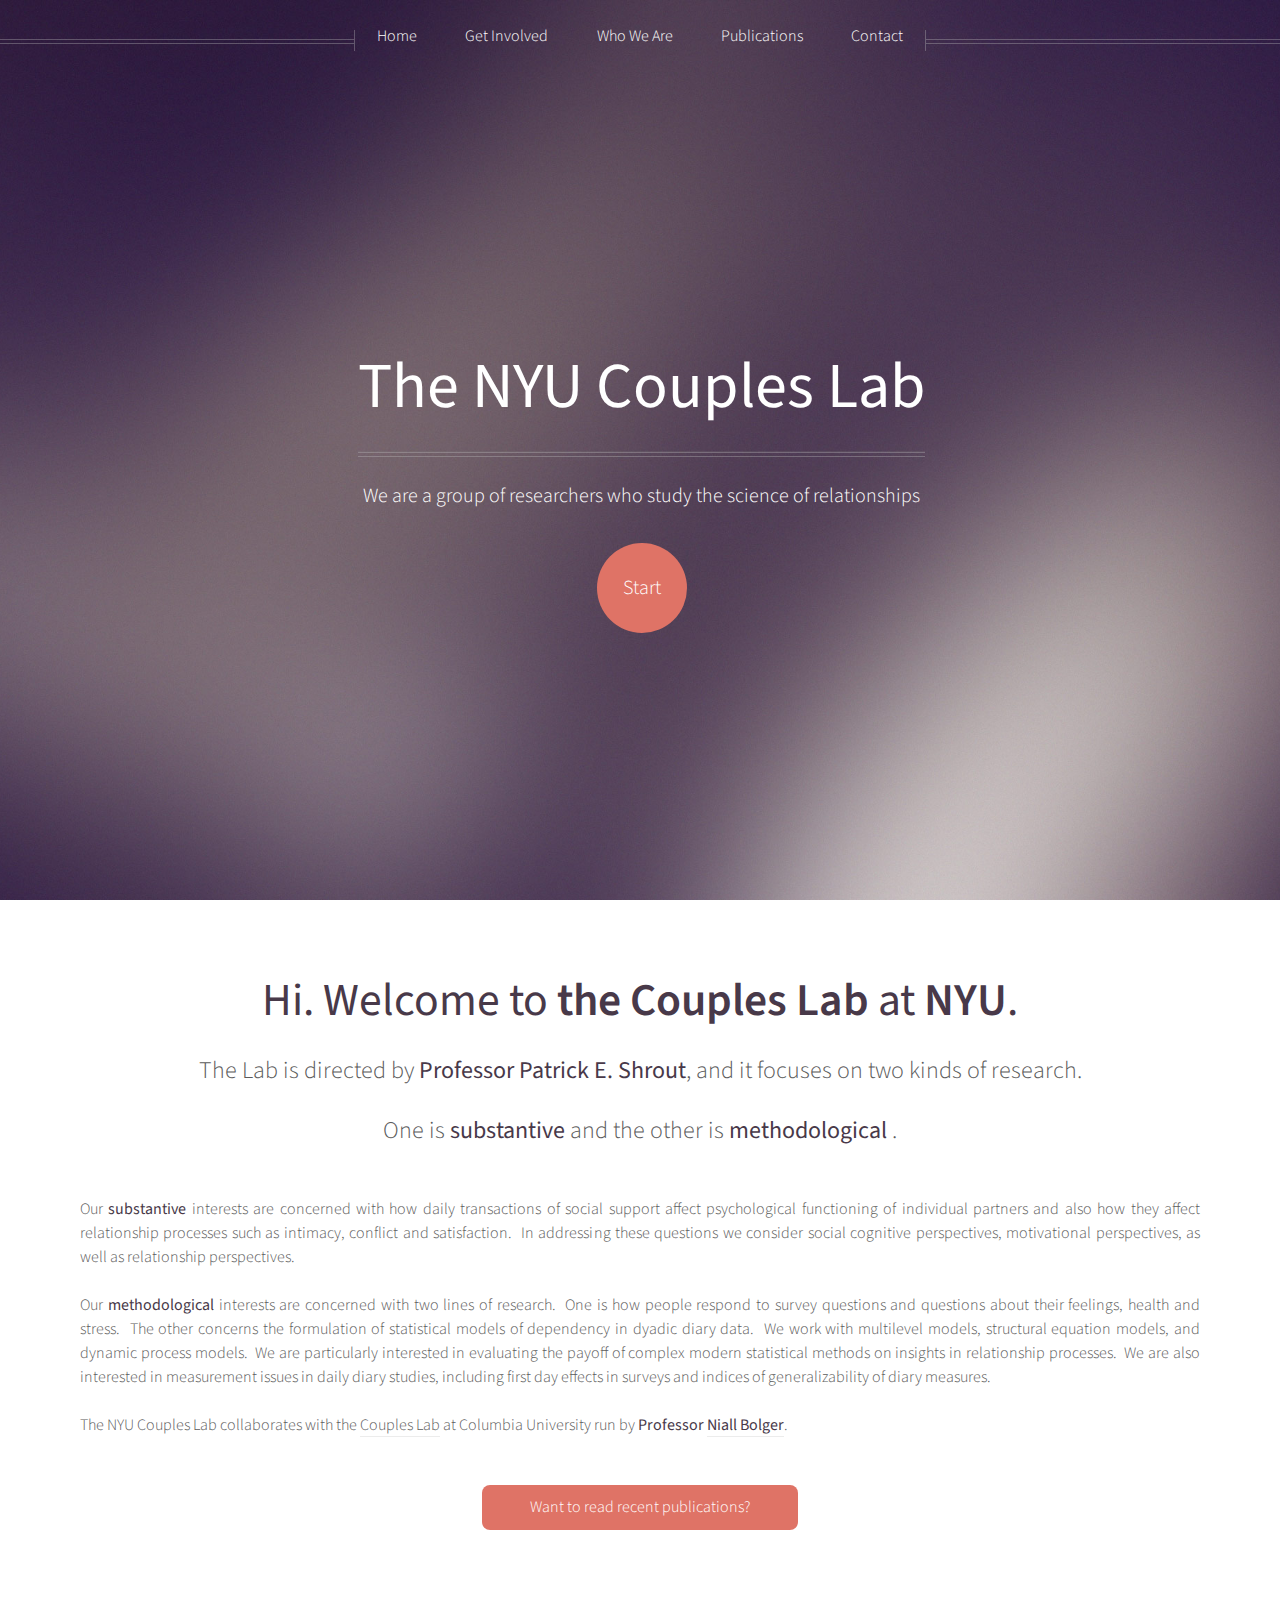
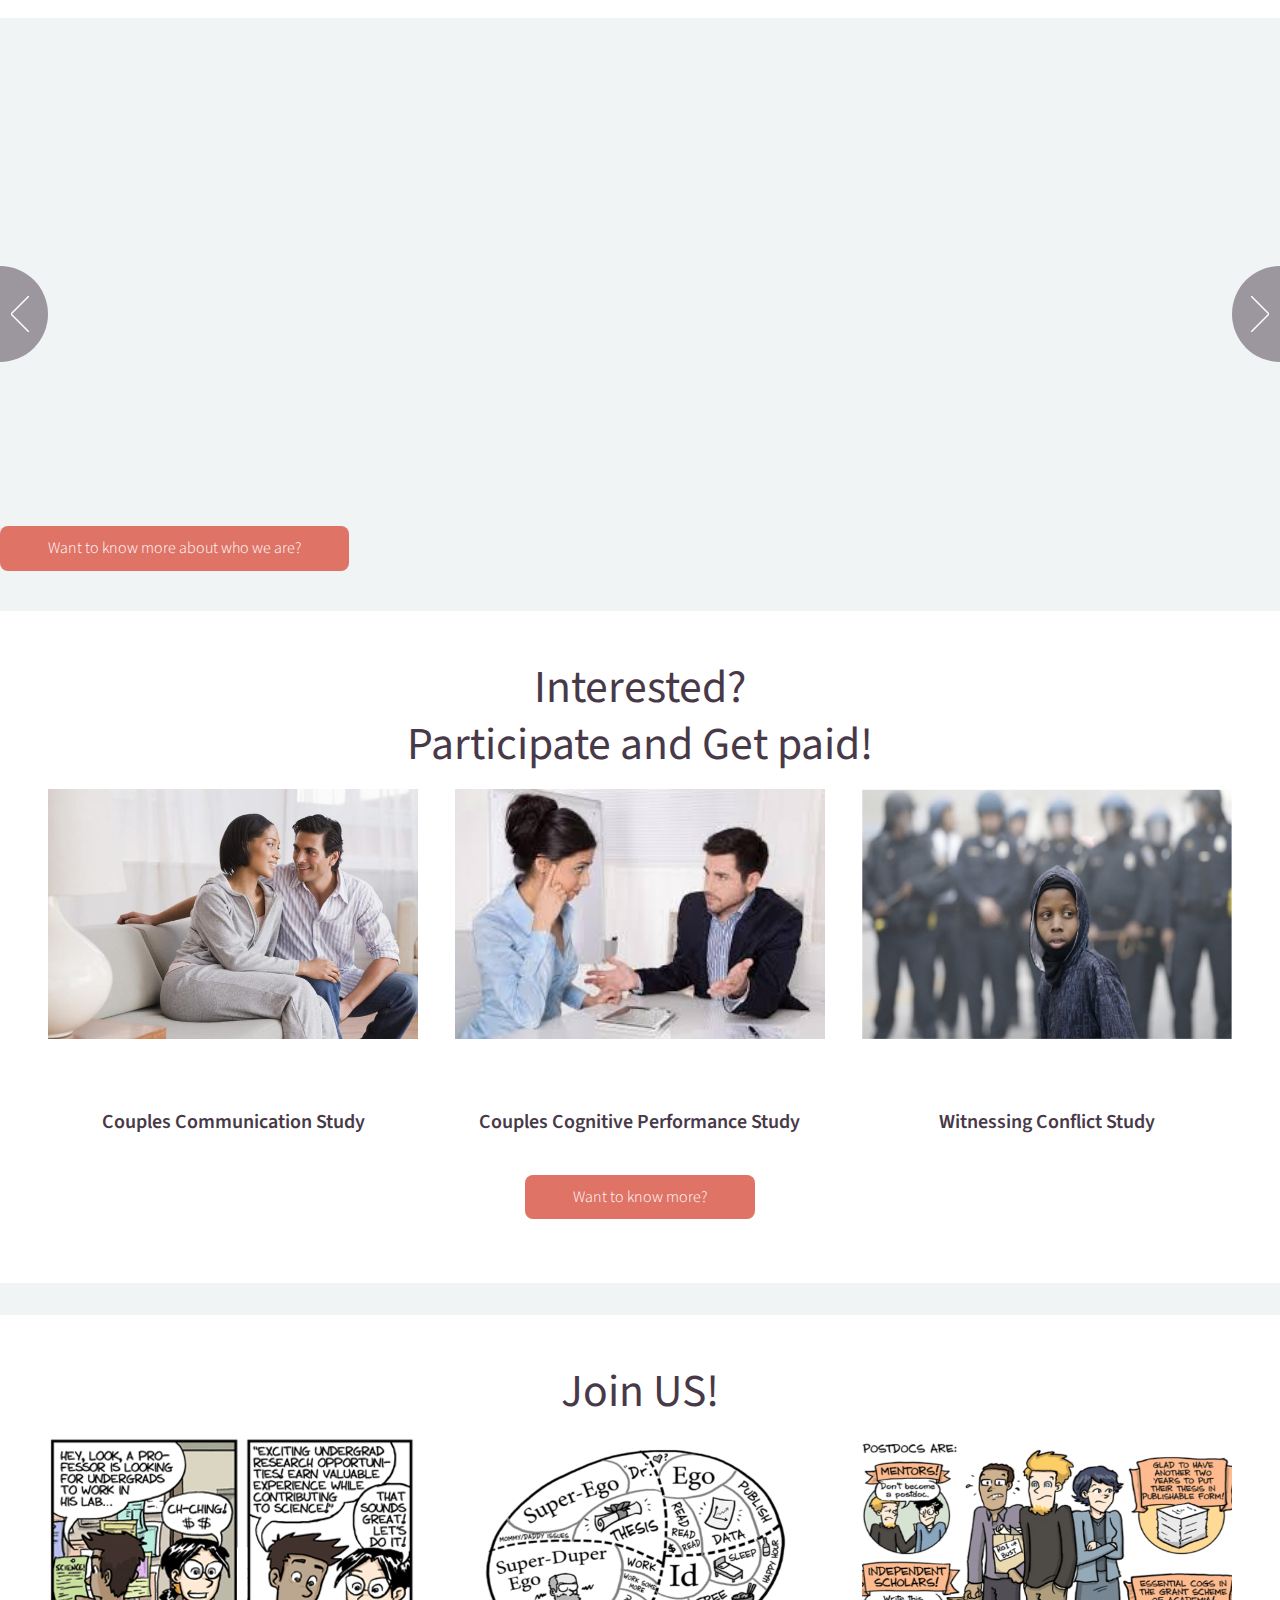
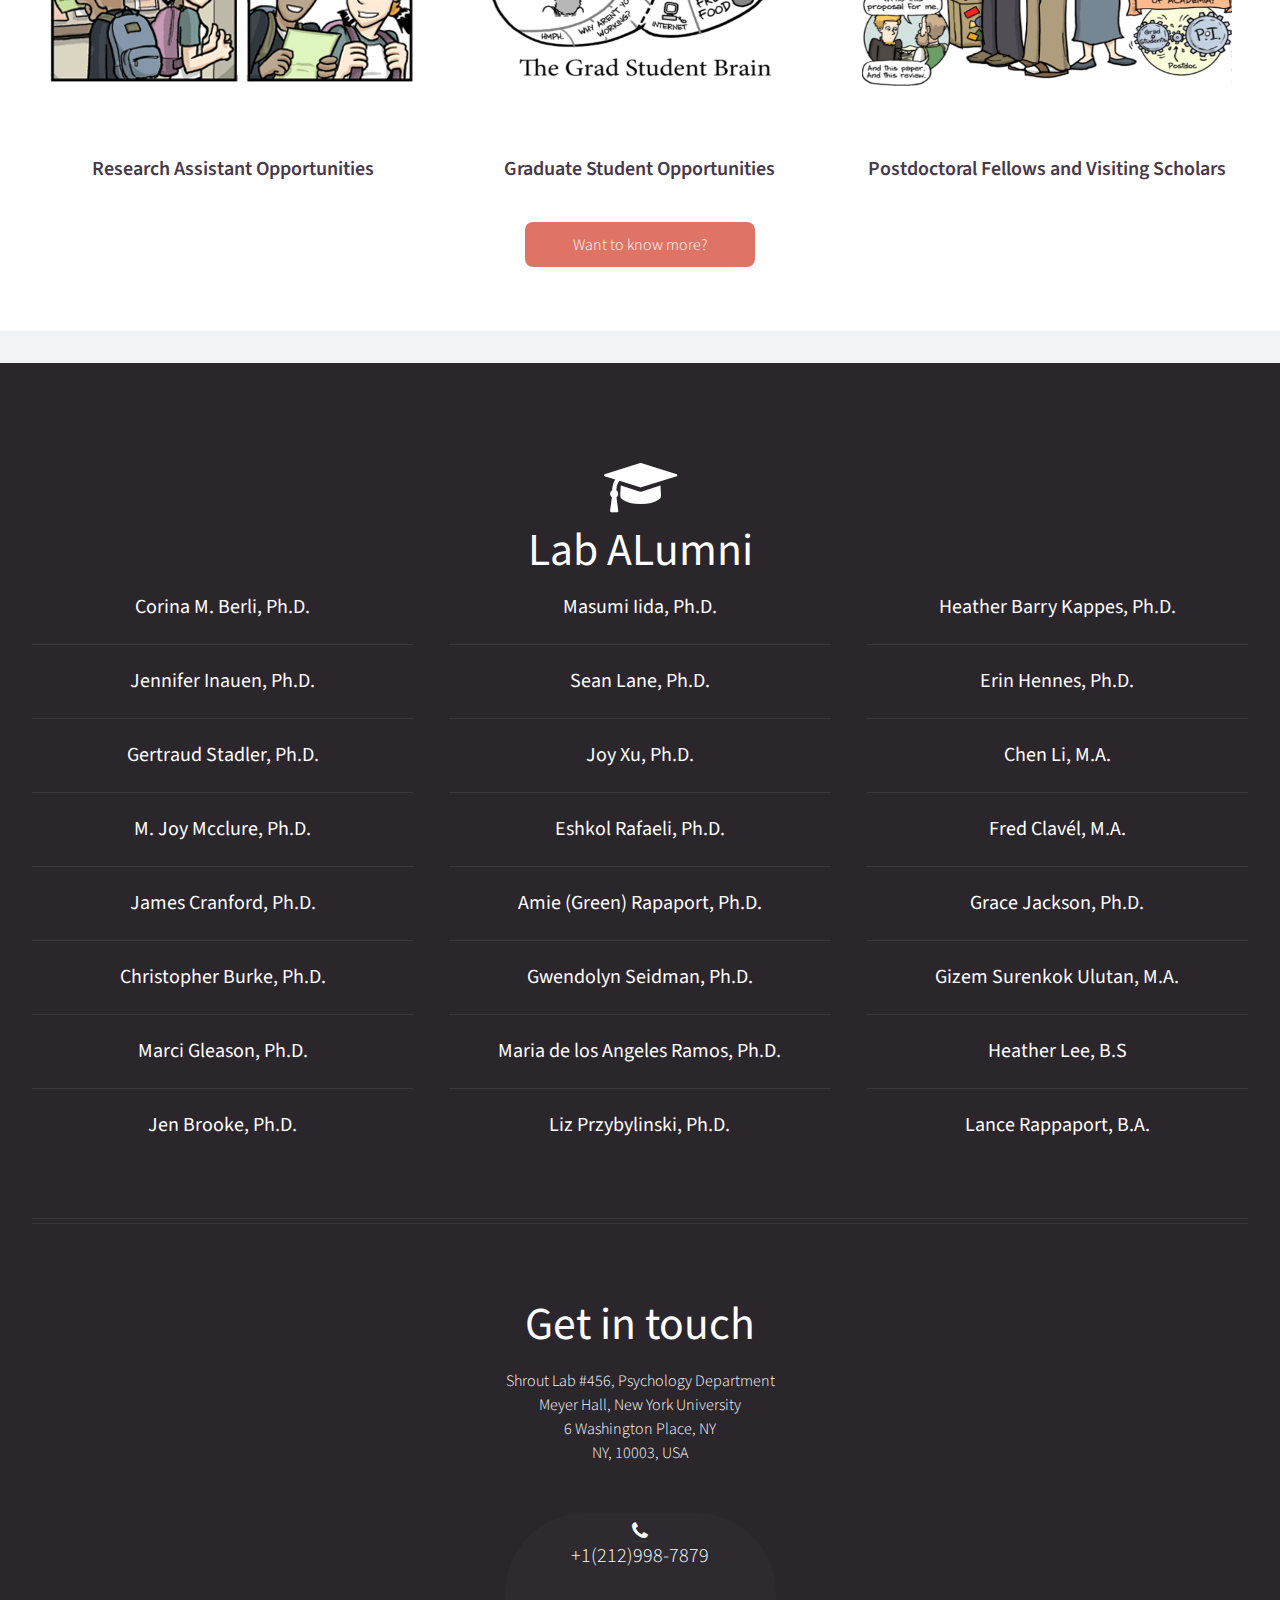
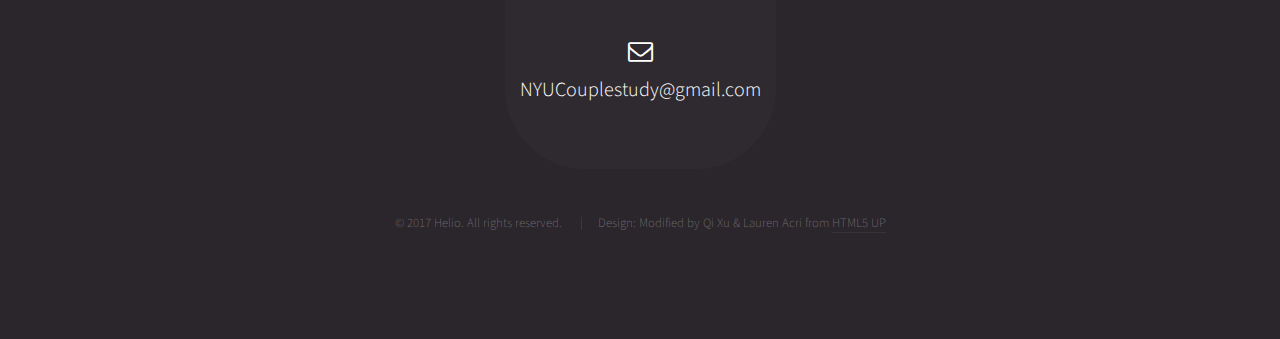
==== commit 6c38a796: "add button below who" ====
--- a/index.html
+++ b/index.html
@@ -85,7 +85,7 @@
 					<div class="reel">
 
 						<article>
-							<a href="member.html" class="image featured"><img src="images/Pat.jpg" width="180" height="243" alt="" /></a>
+							<a href="member.html" class="image featured"><img src="images/Pat.JPG" width="180" height="243" alt="" /></a>
 							<header>
 								<h3><a href="#">Patrick Shrout, Ph.D. </a></h3>
 								<h3><a href="#">Lab Director </a></h3>
@@ -183,6 +183,12 @@
 							</header>
 						</article>
 					</div>
+					<footer>
+					        <ul class="buttons">
+							<li><a class="button" href="member.html">Want to know more about who we are?</a>
+							</li>
+							</ul>
+					</footer>
 				</section>
 
 		<!-- Main -->
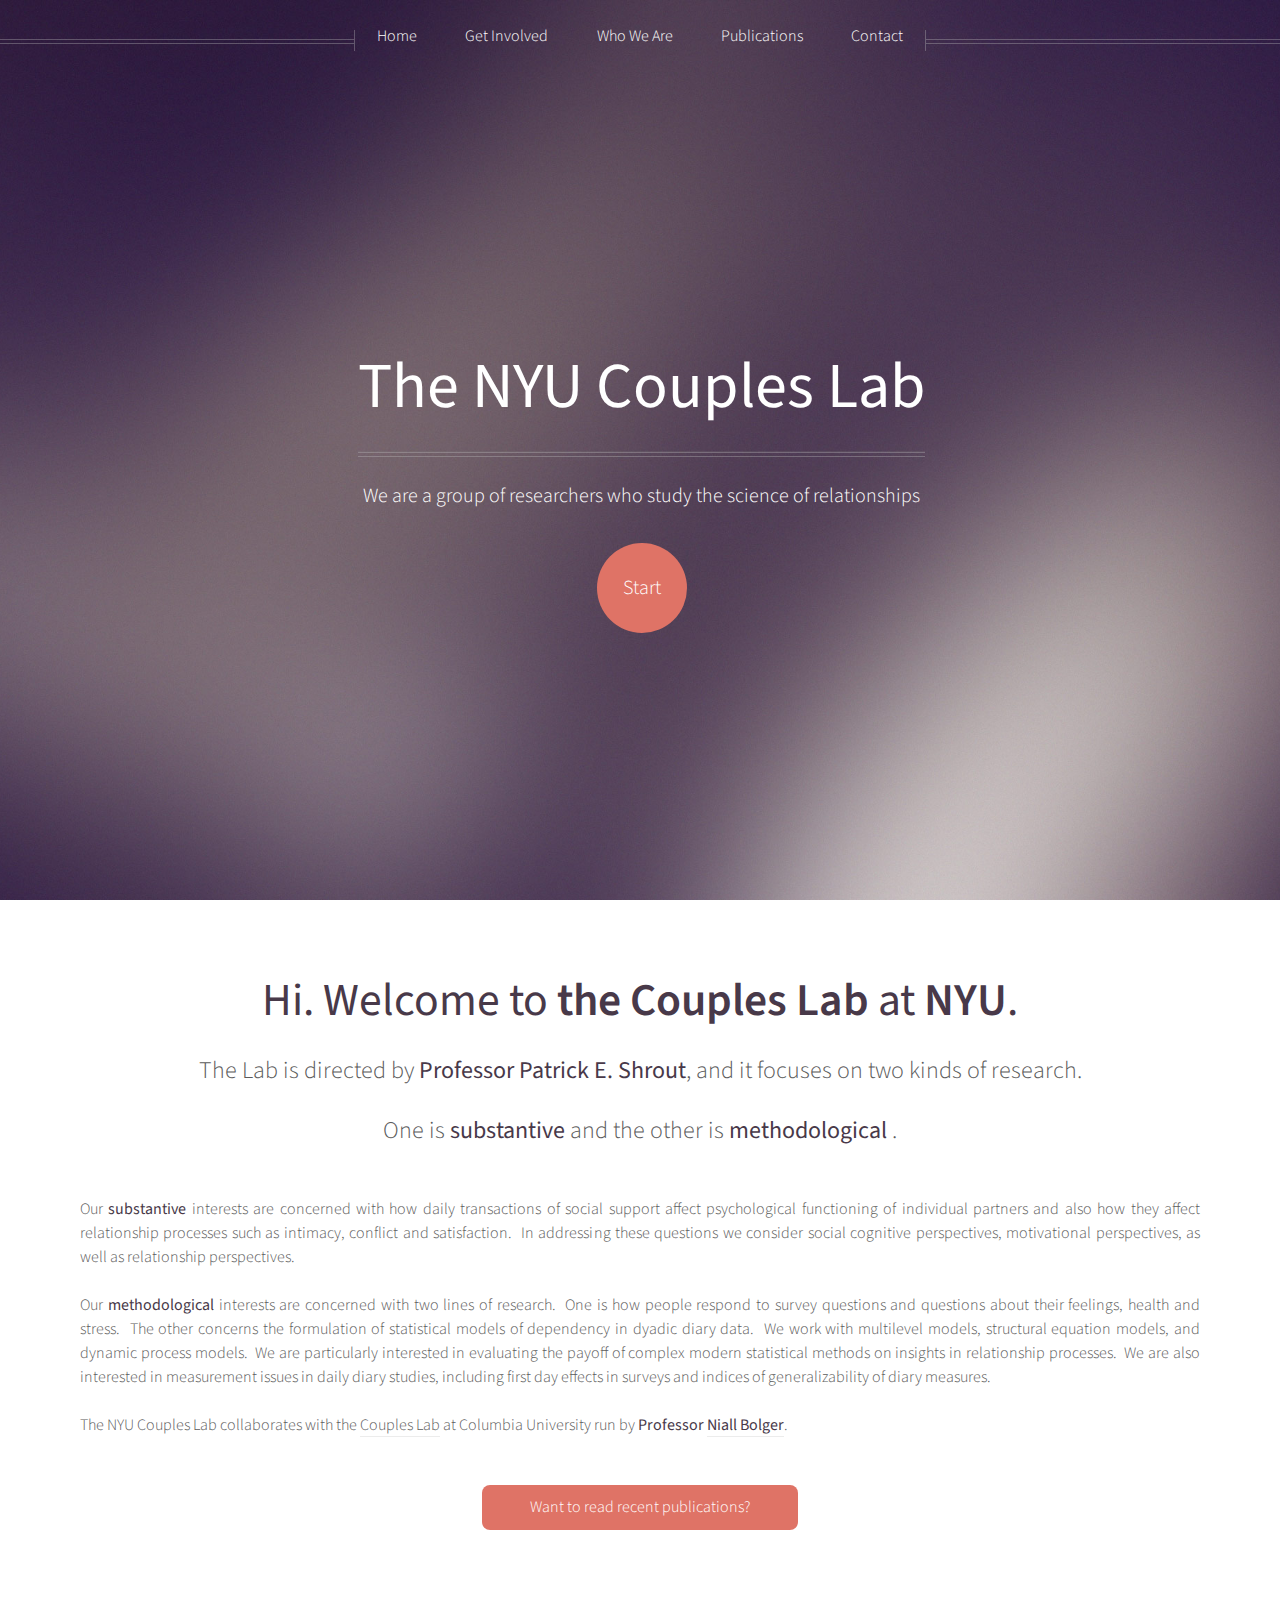
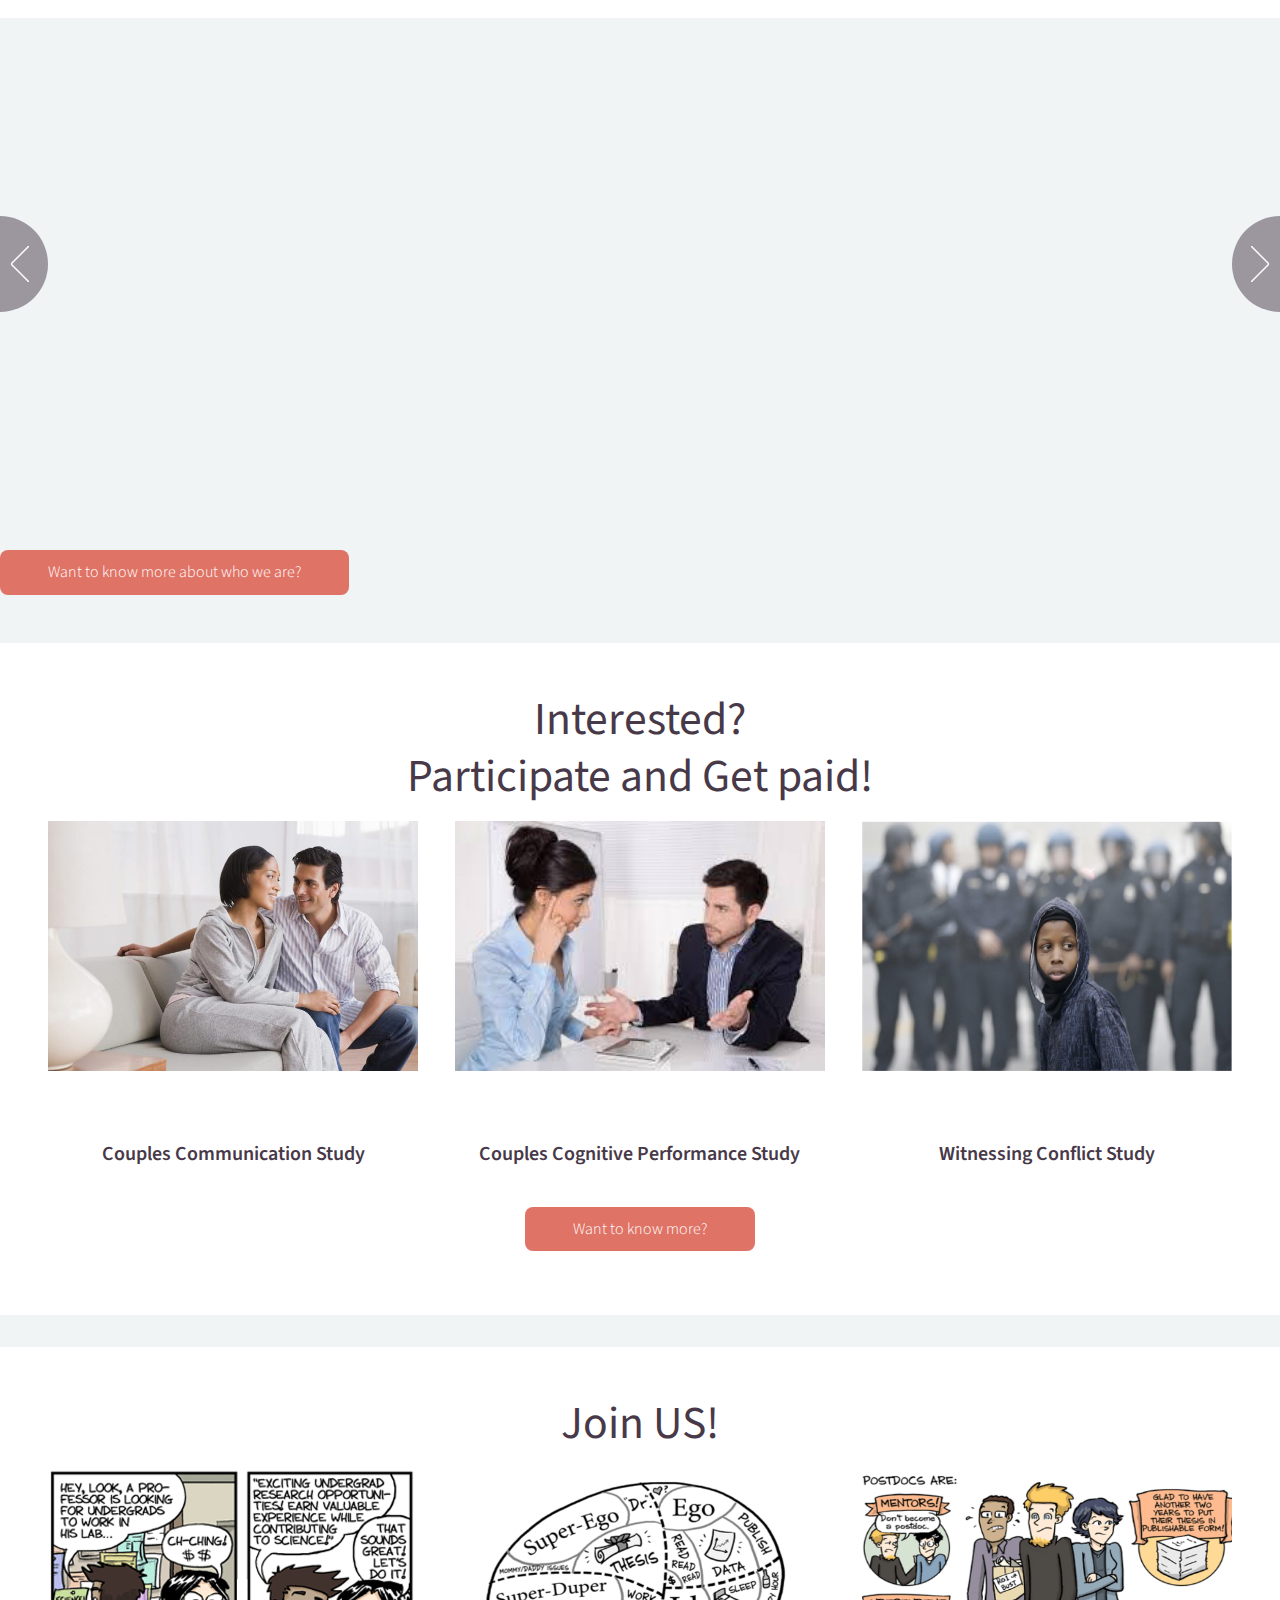
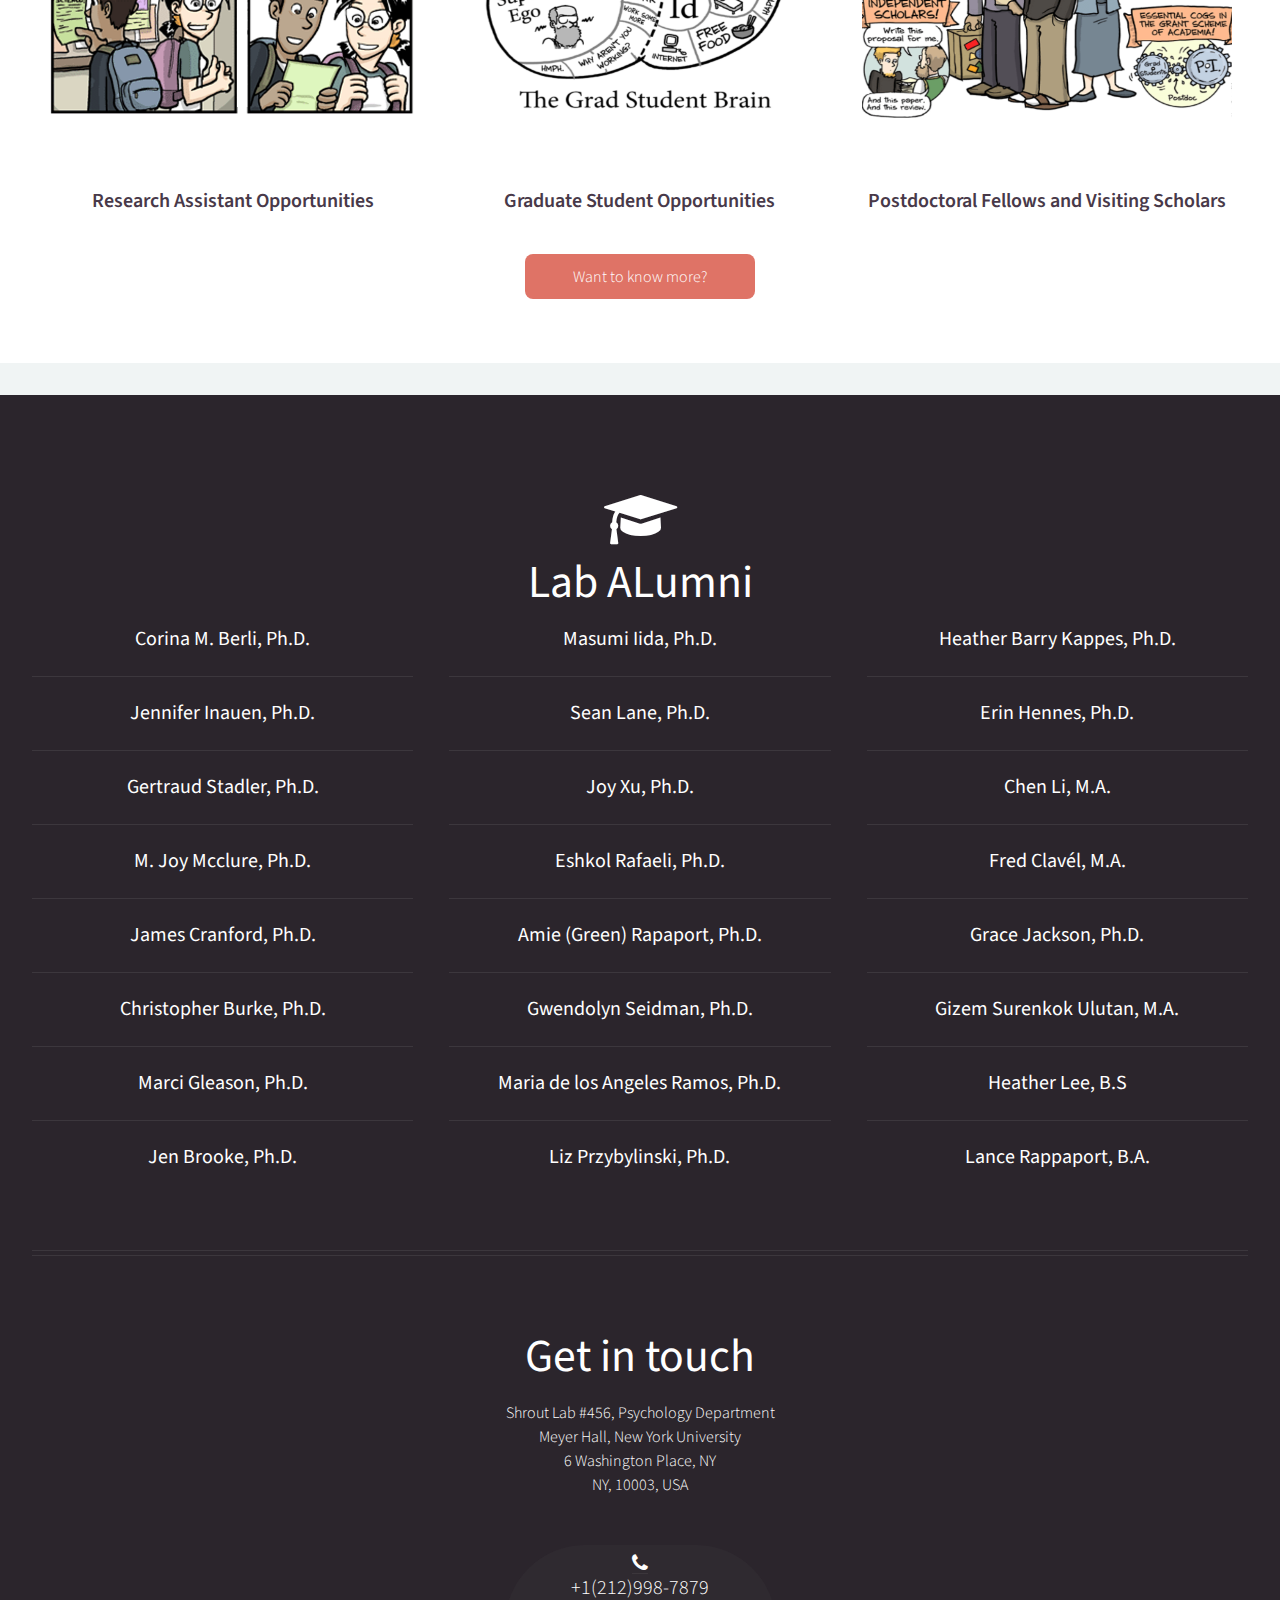
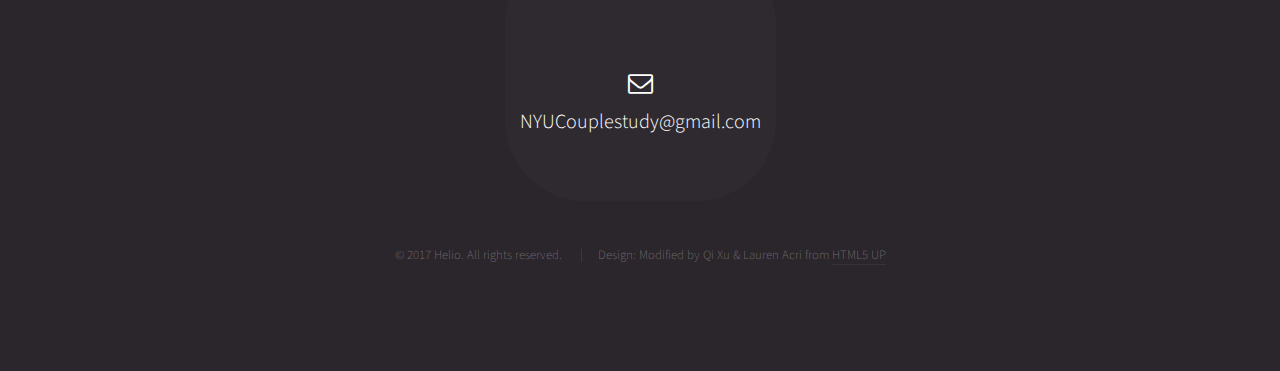
==== commit 225ffee0: "button tried 2" ====
--- a/index.html
+++ b/index.html
@@ -183,6 +183,8 @@
 							</header>
 						</article>
 					</div>
+				</section>
+				<section>
 					<footer>
 					        <ul class="buttons">
 							<li><a class="button" href="member.html">Want to know more about who we are?</a>
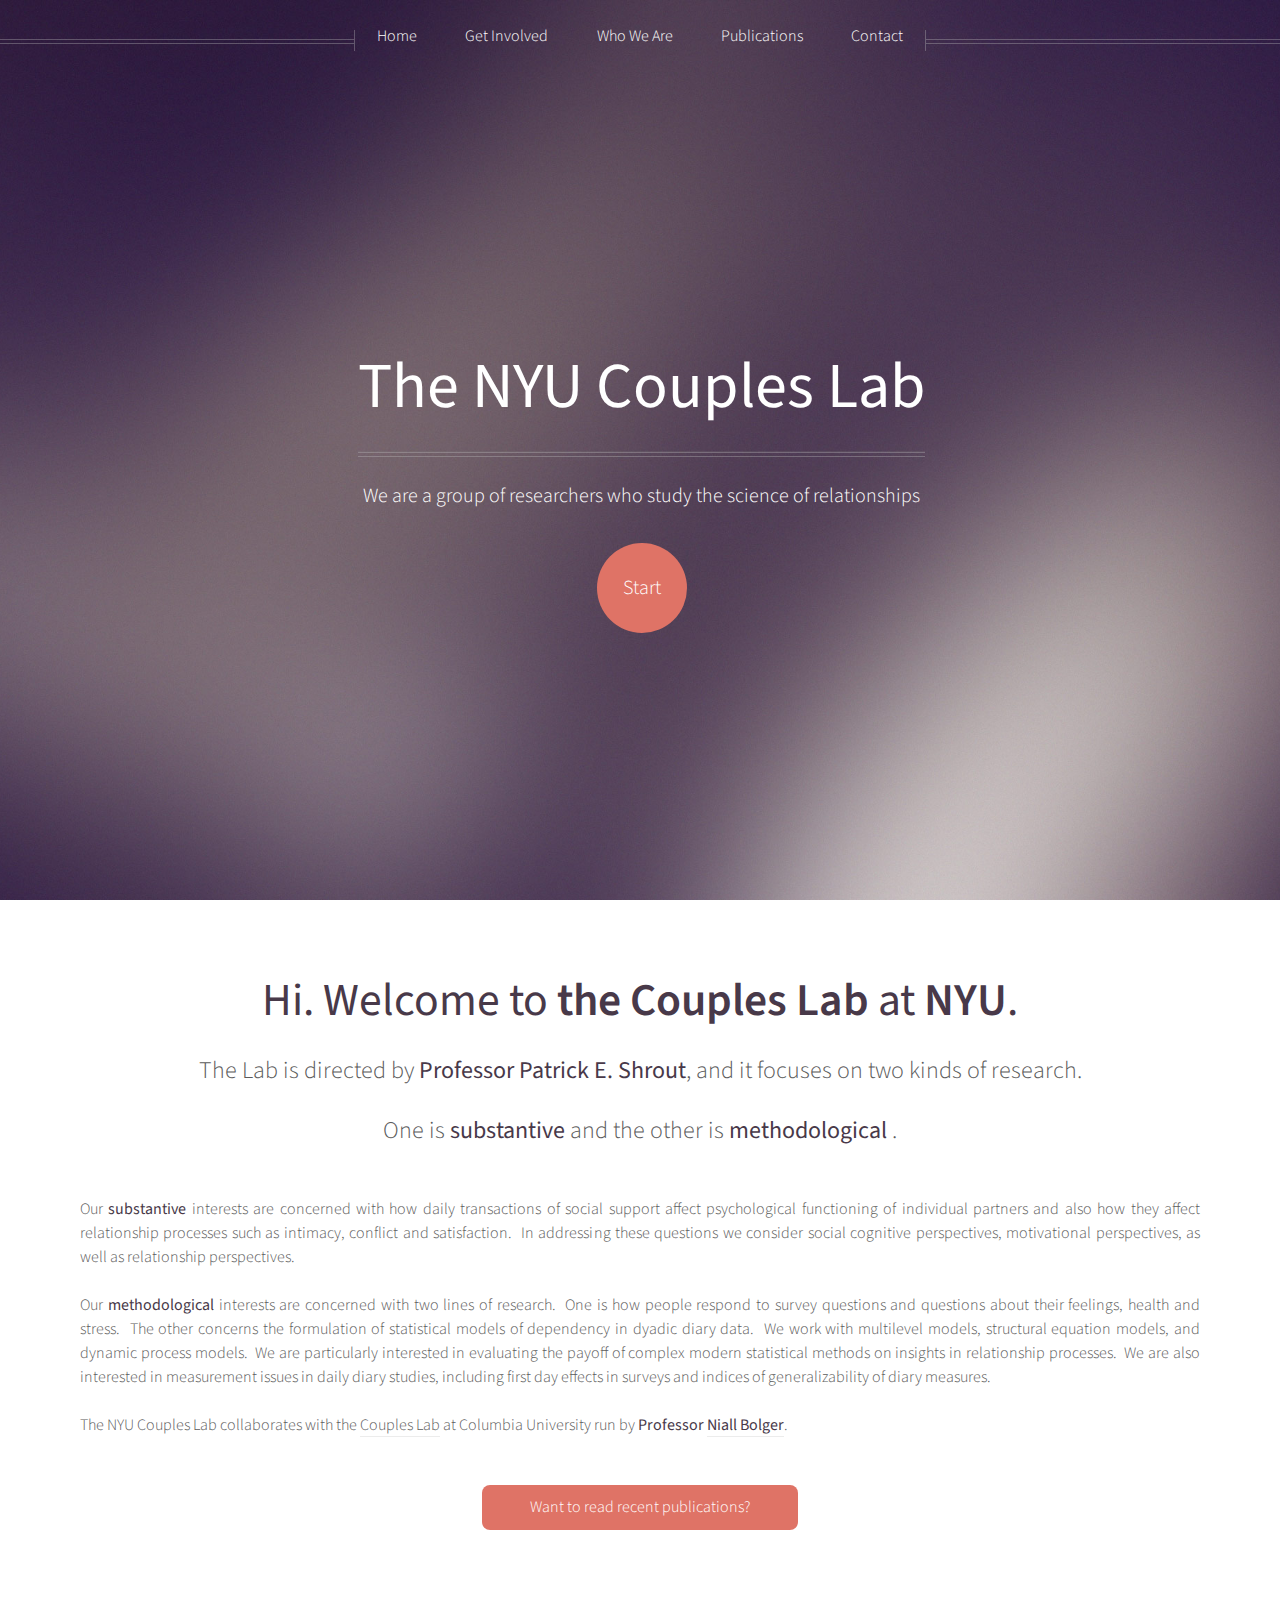
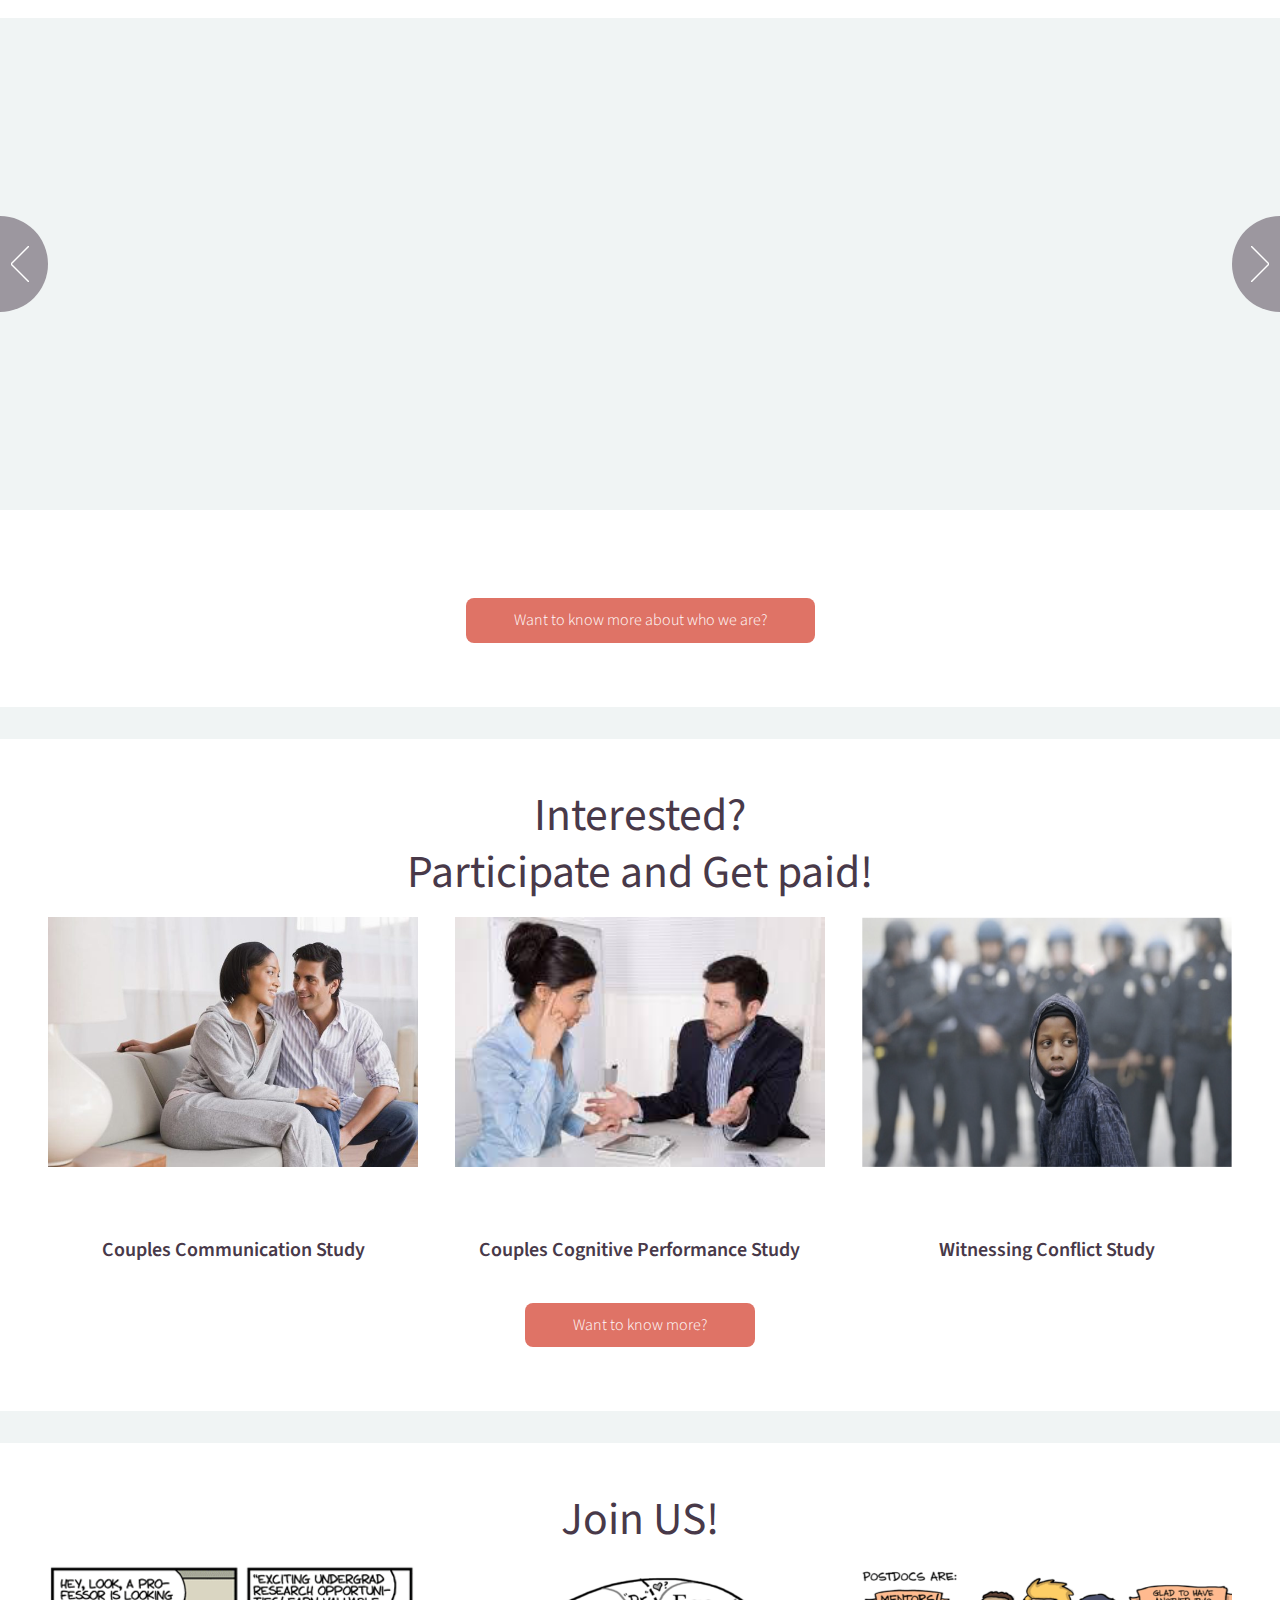
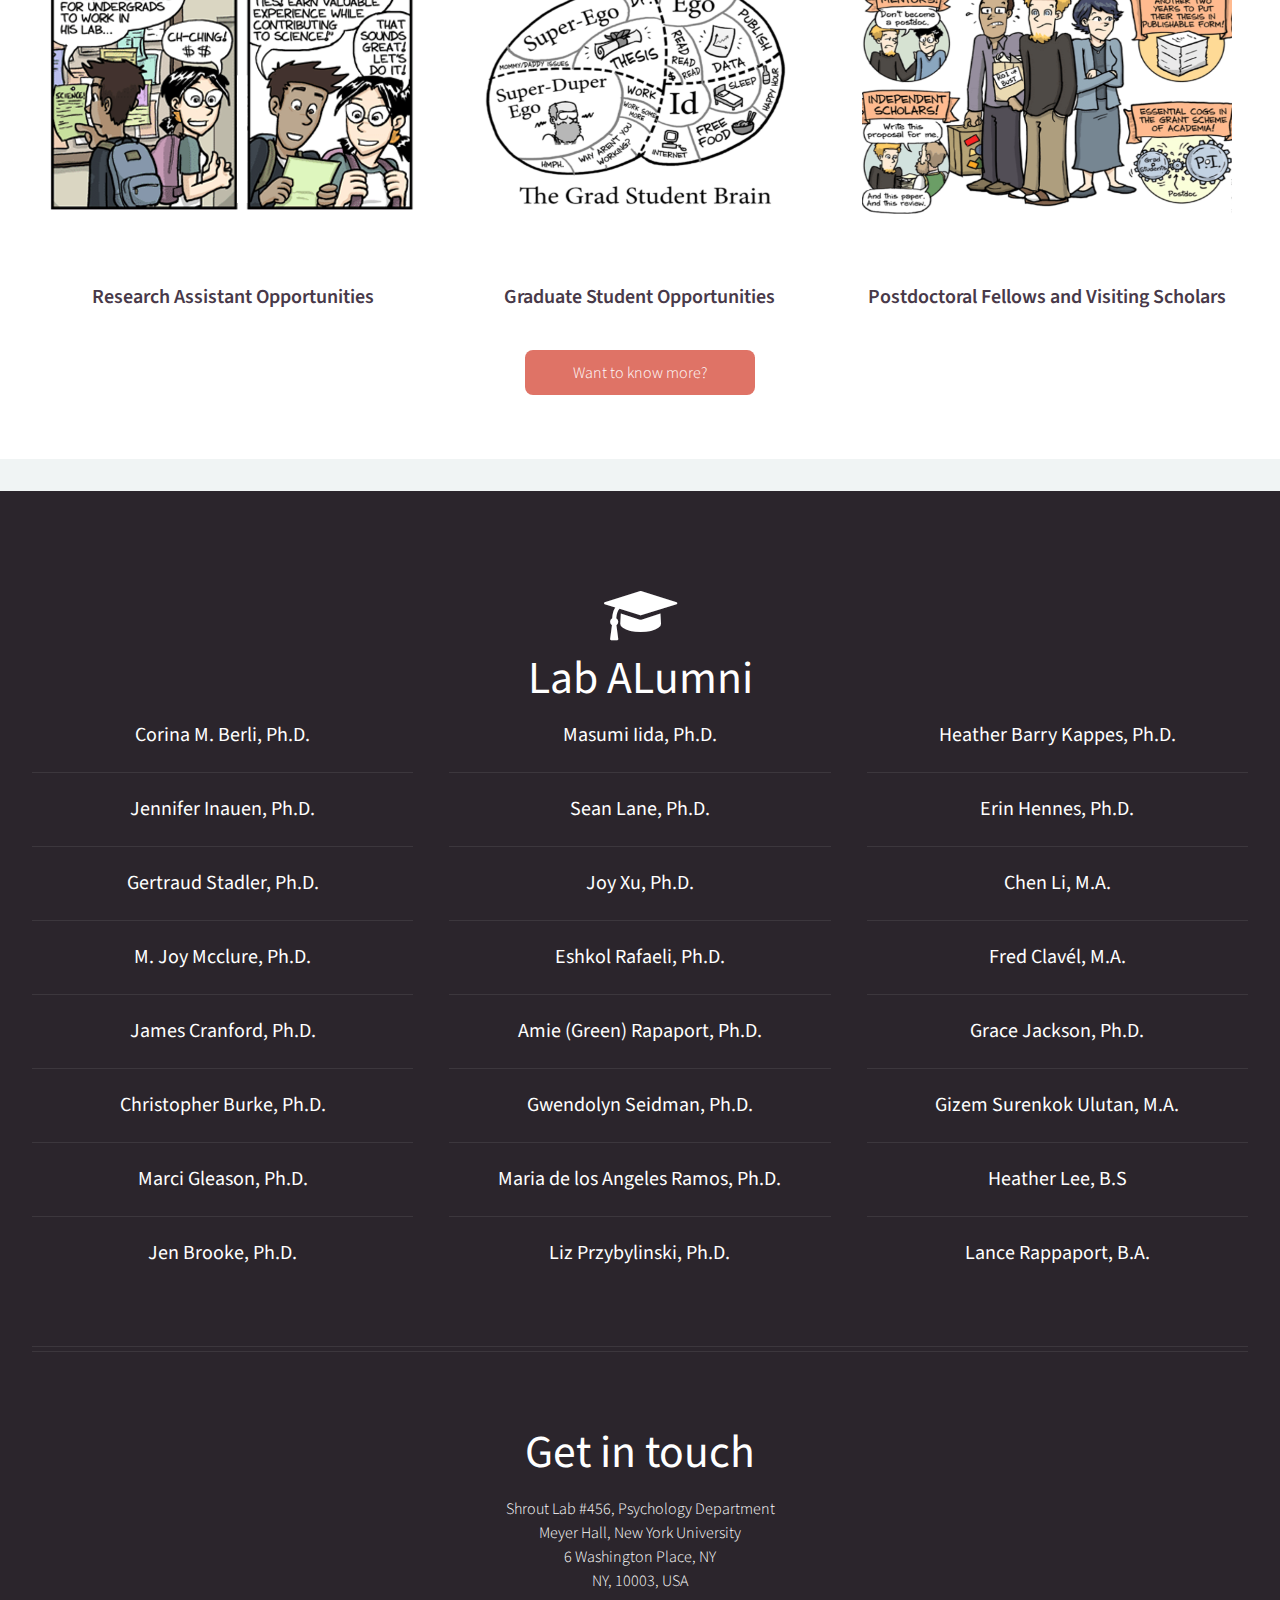
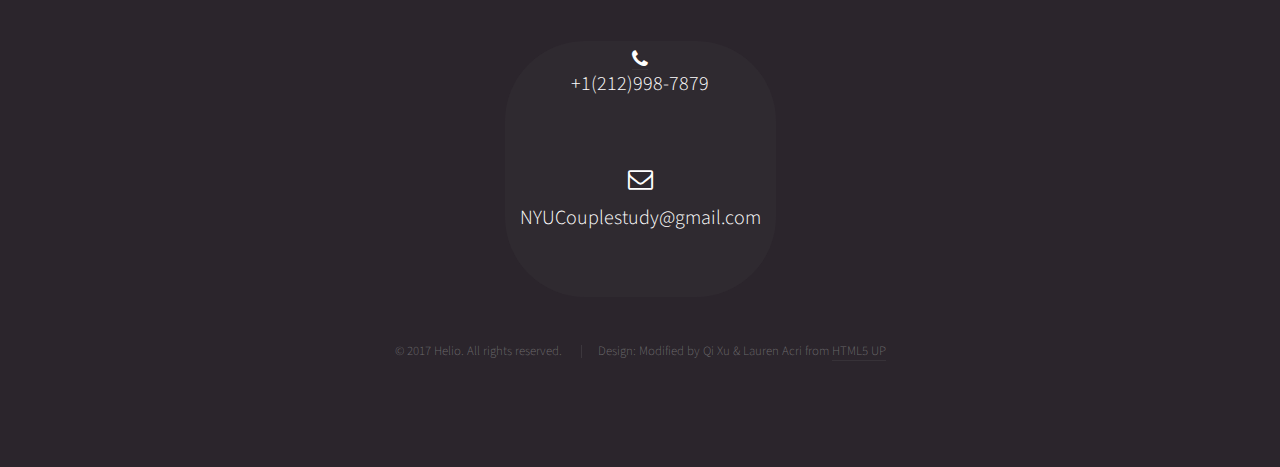
==== commit a3b04223: "button 3" ====
--- a/index.html
+++ b/index.html
@@ -184,7 +184,7 @@
 						</article>
 					</div>
 				</section>
-				<section>
+				<section class="wrapper style2 container special">
 					<footer>
 					        <ul class="buttons">
 							<li><a class="button" href="member.html">Want to know more about who we are?</a>
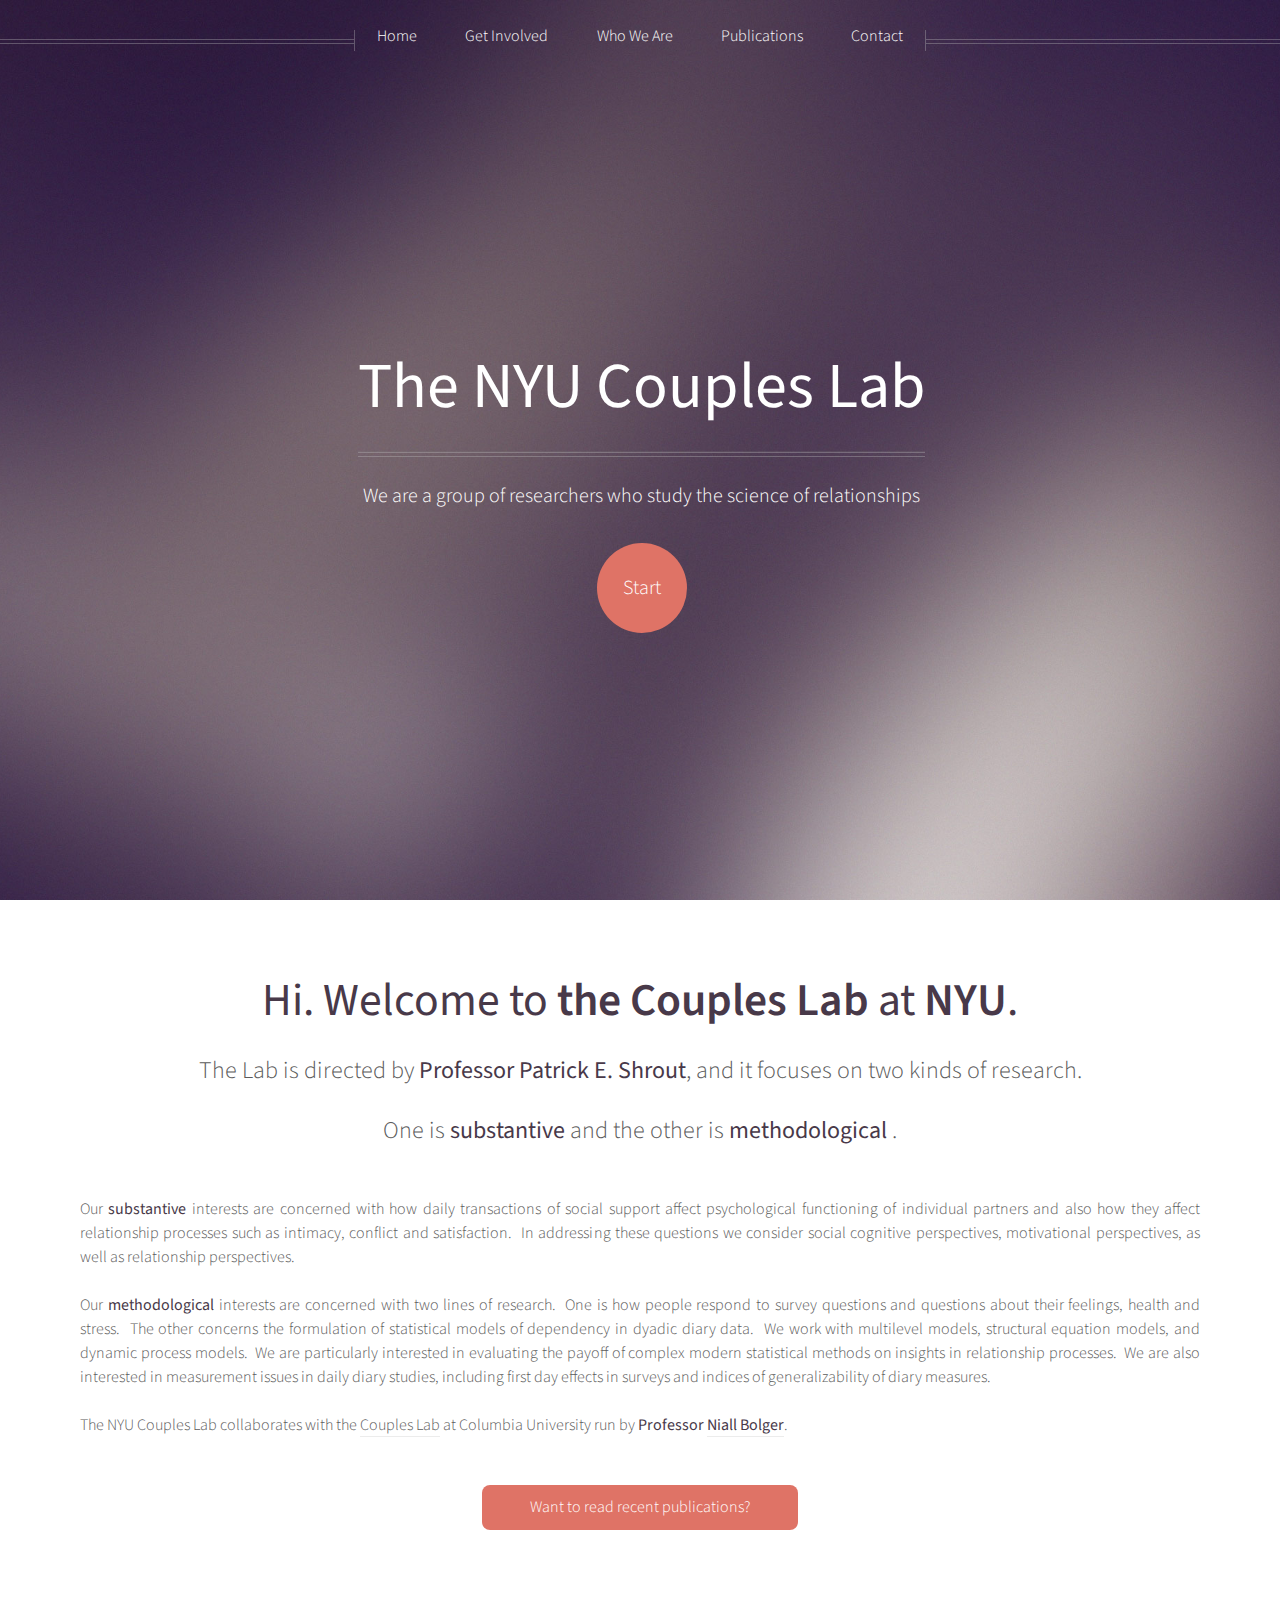
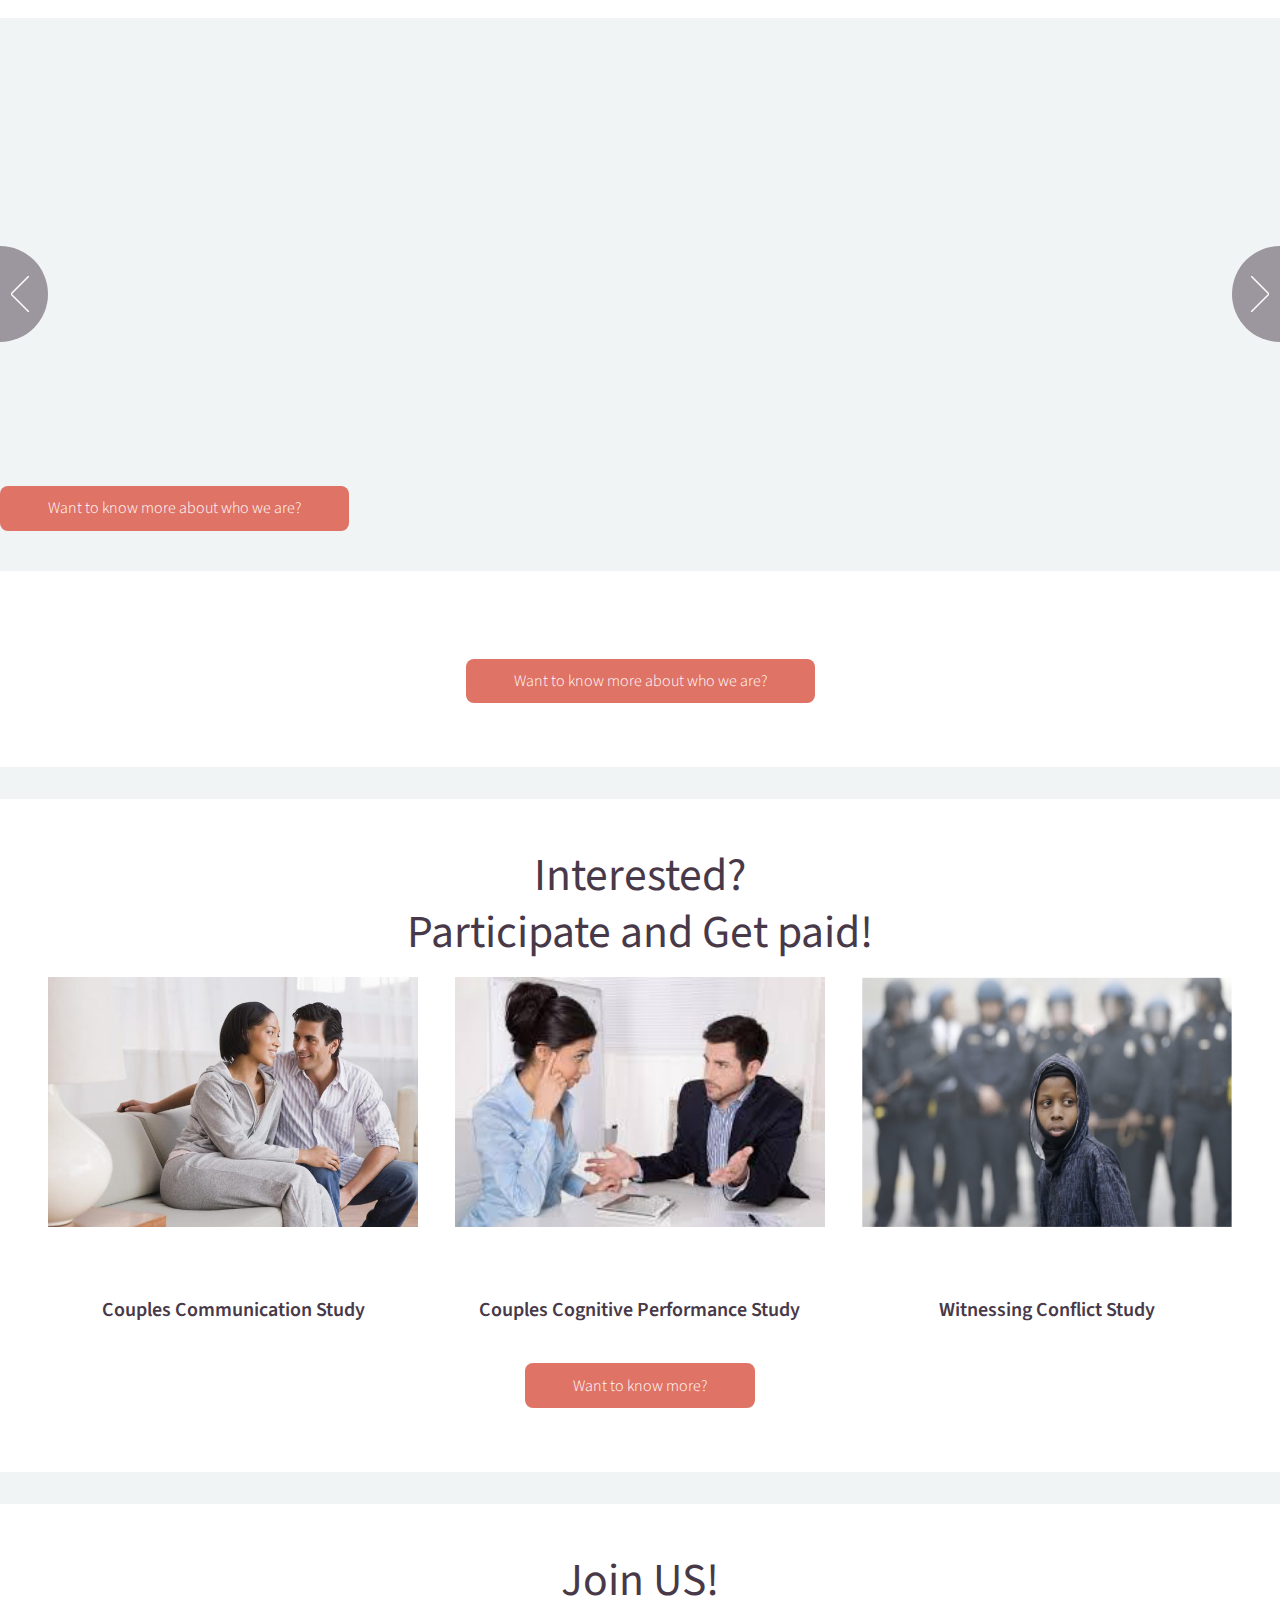
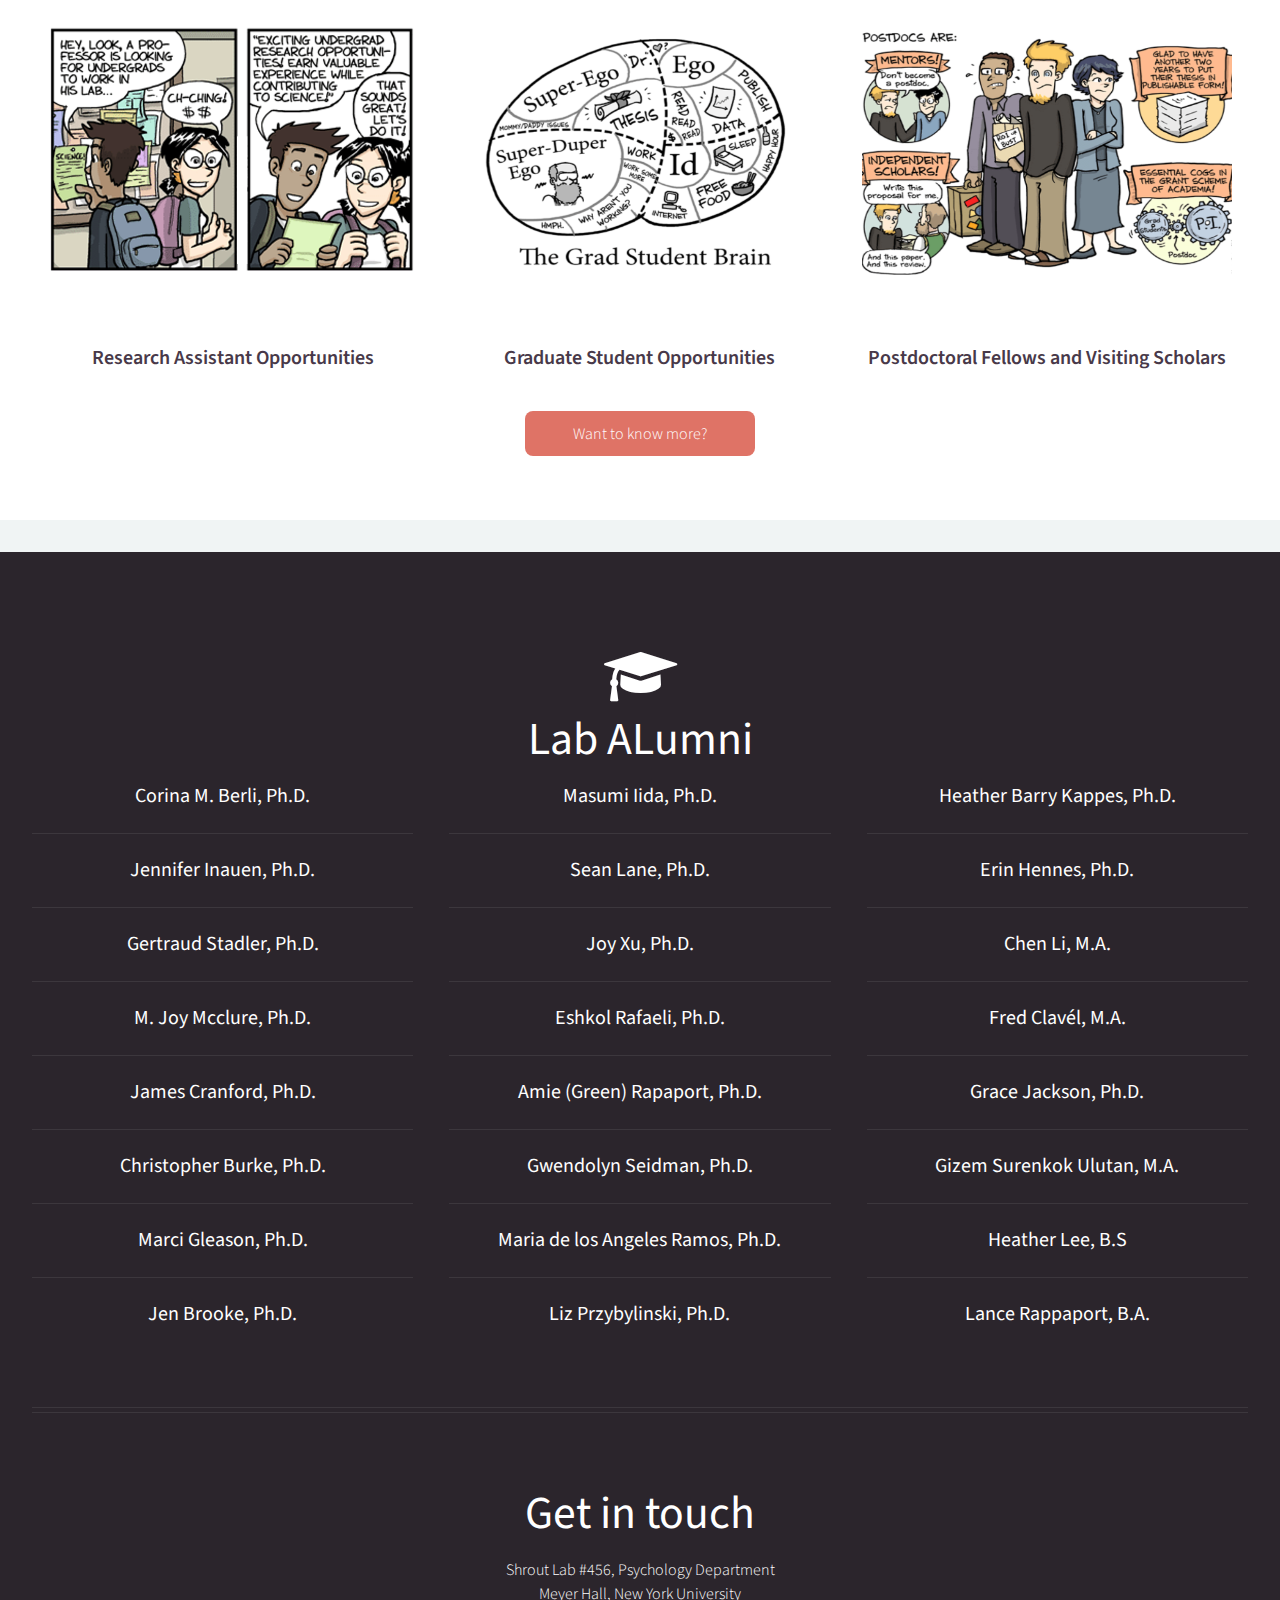
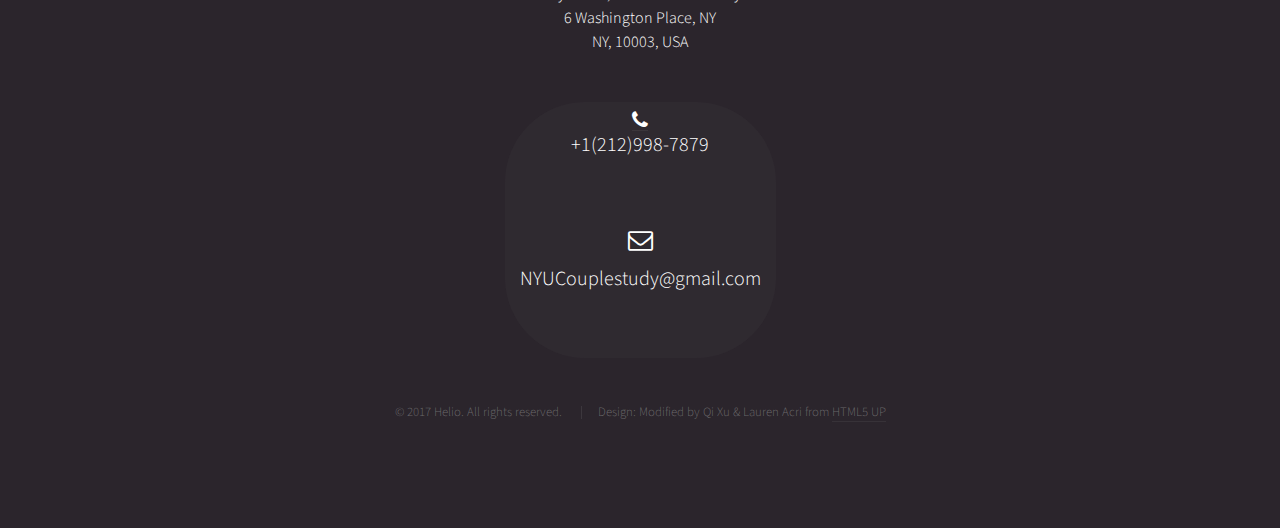
==== commit 60fc35a3: "button 4" ====
--- a/index.html
+++ b/index.html
@@ -183,7 +183,12 @@
 							</header>
 						</article>
 					</div>
+					 <ul class="buttons">
+							<li><a class="button" href="member.html">Want to know more about who we are?</a>
+							</li>
+					 </ul>
 				</section>
+				
 				<section class="wrapper style2 container special">
 					<footer>
 					        <ul class="buttons">
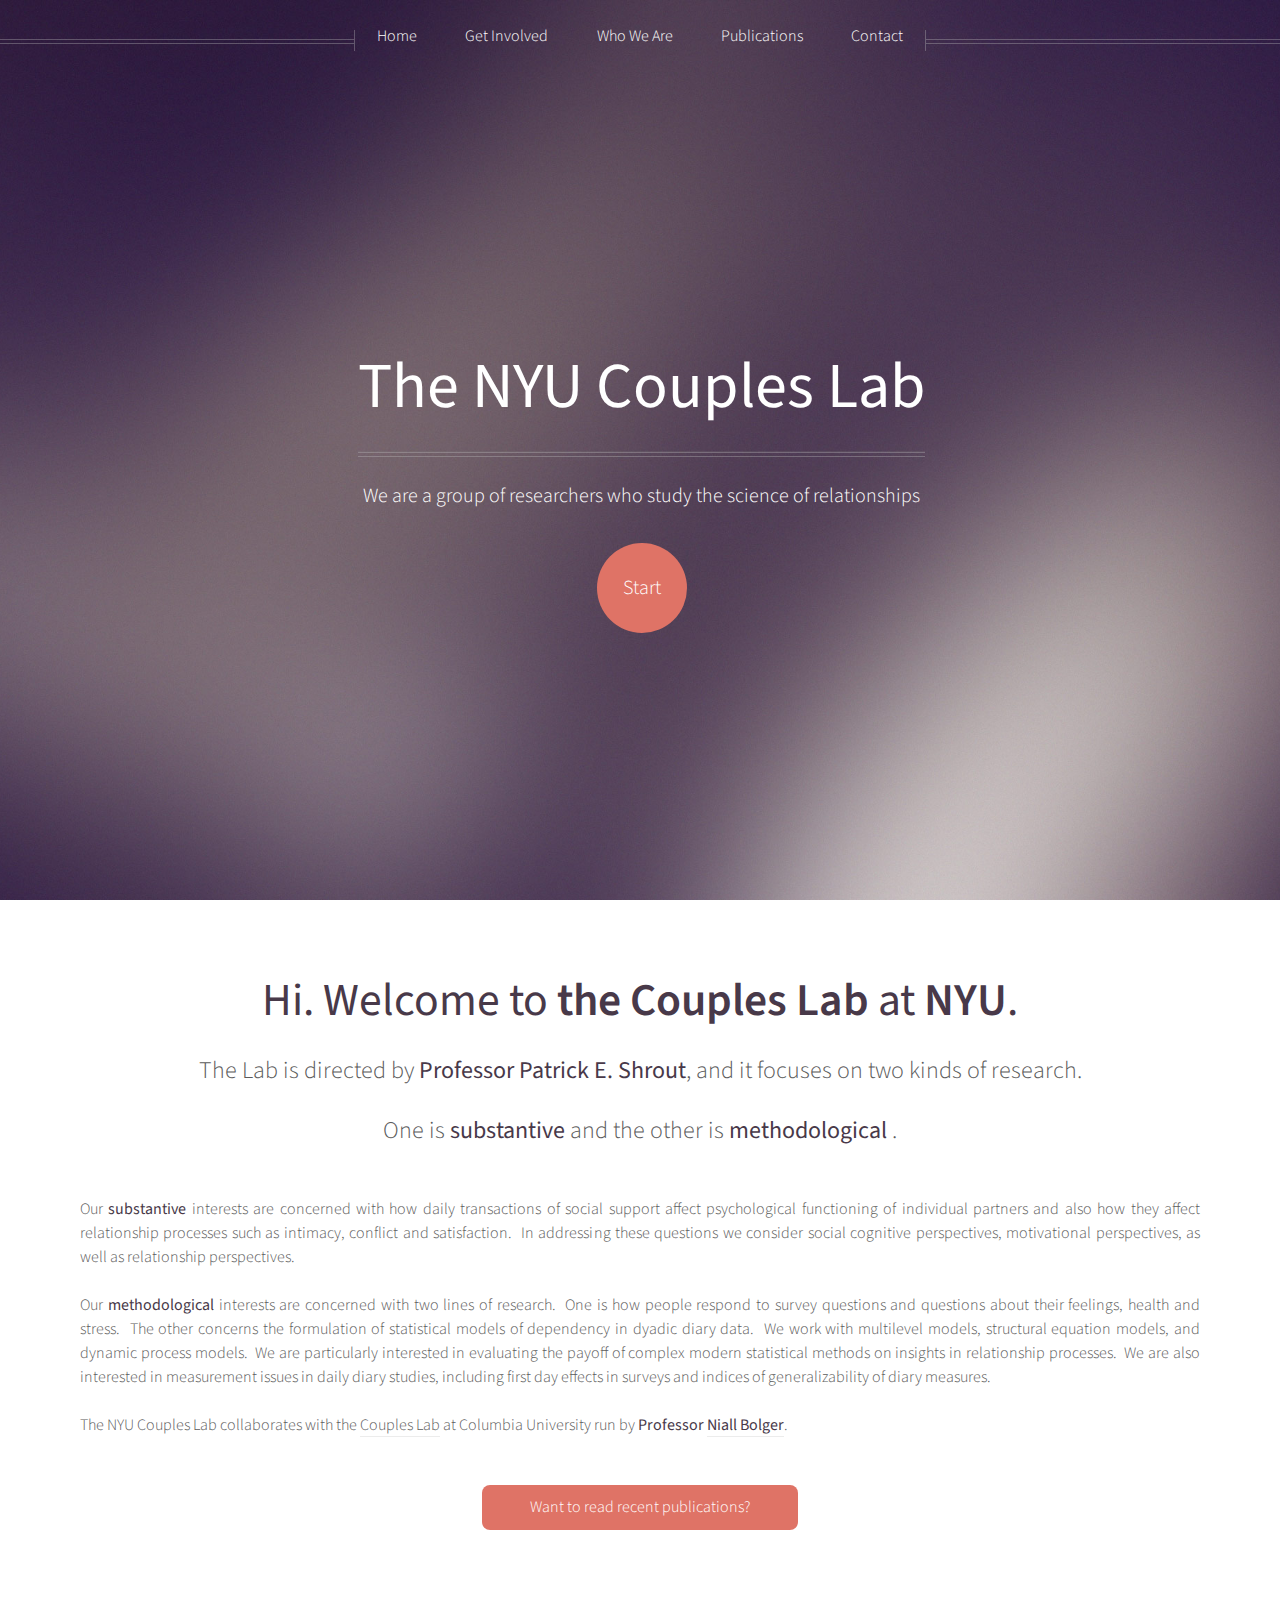
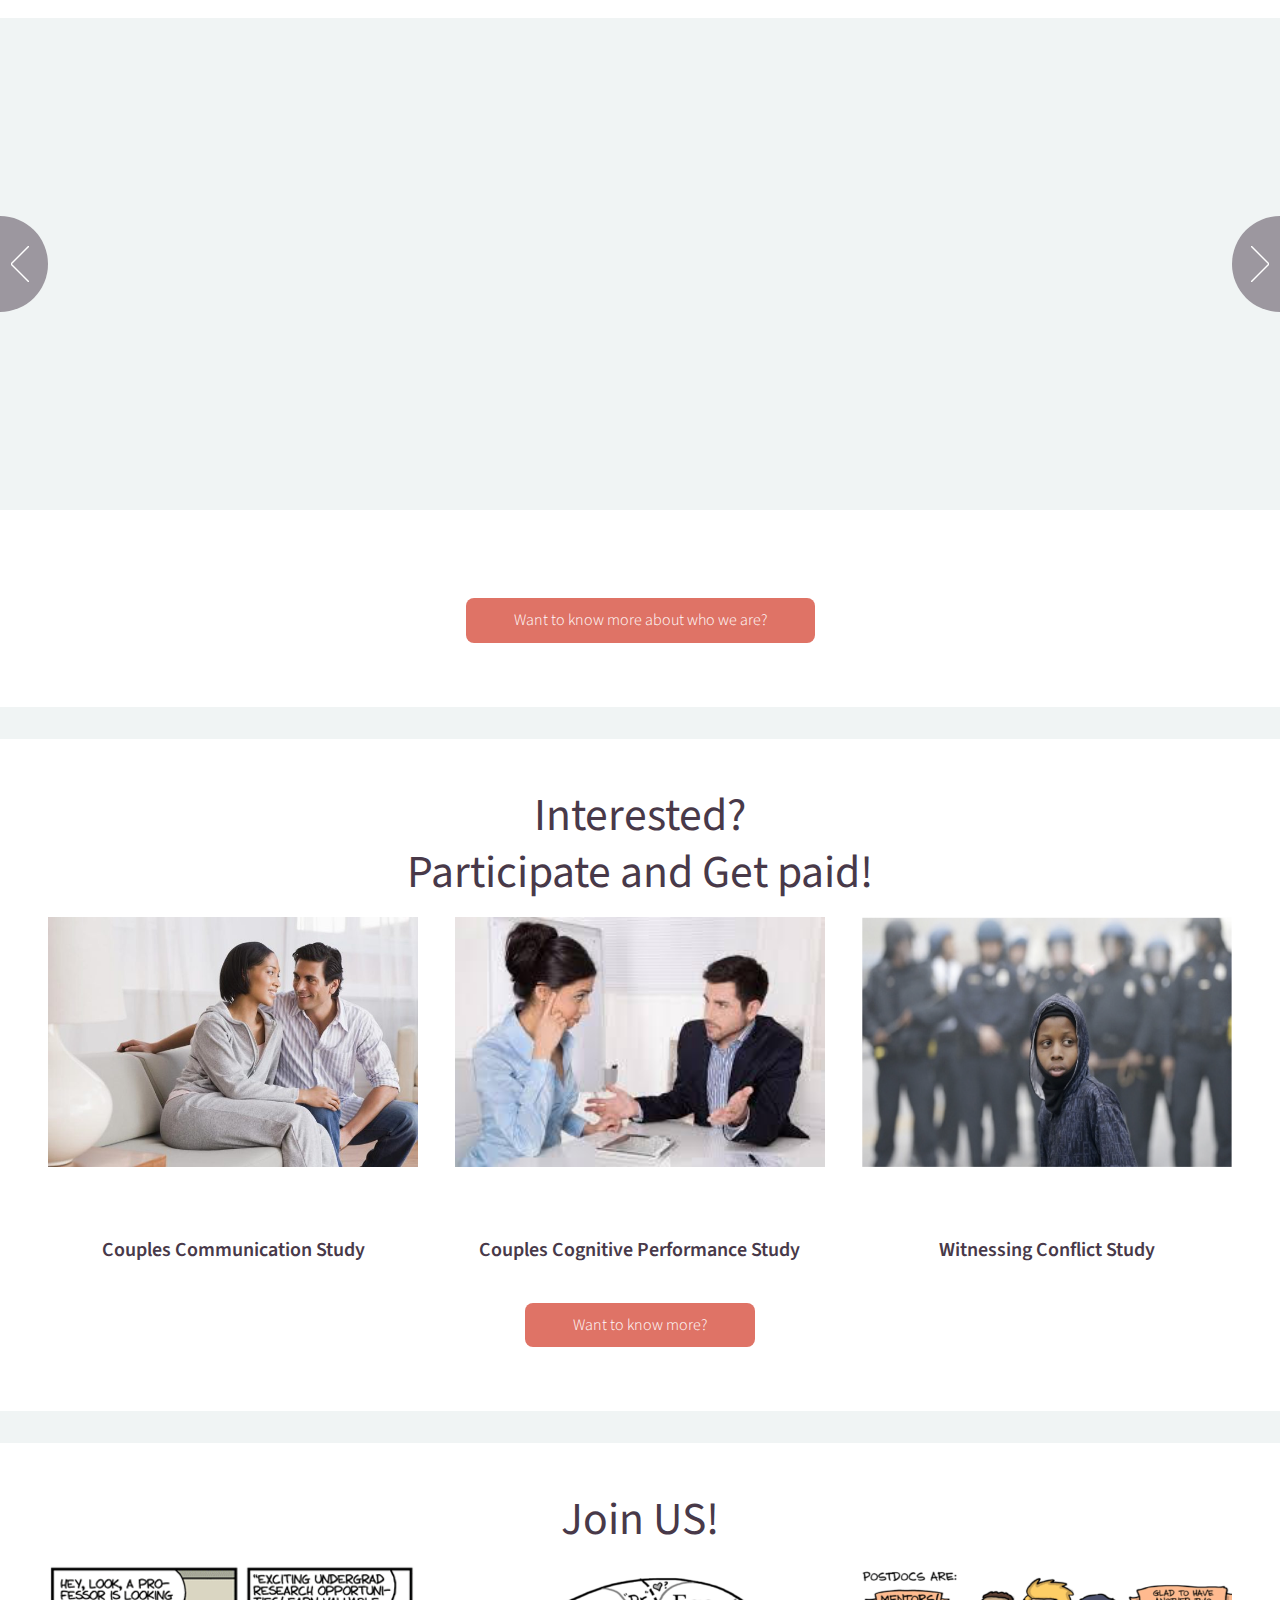
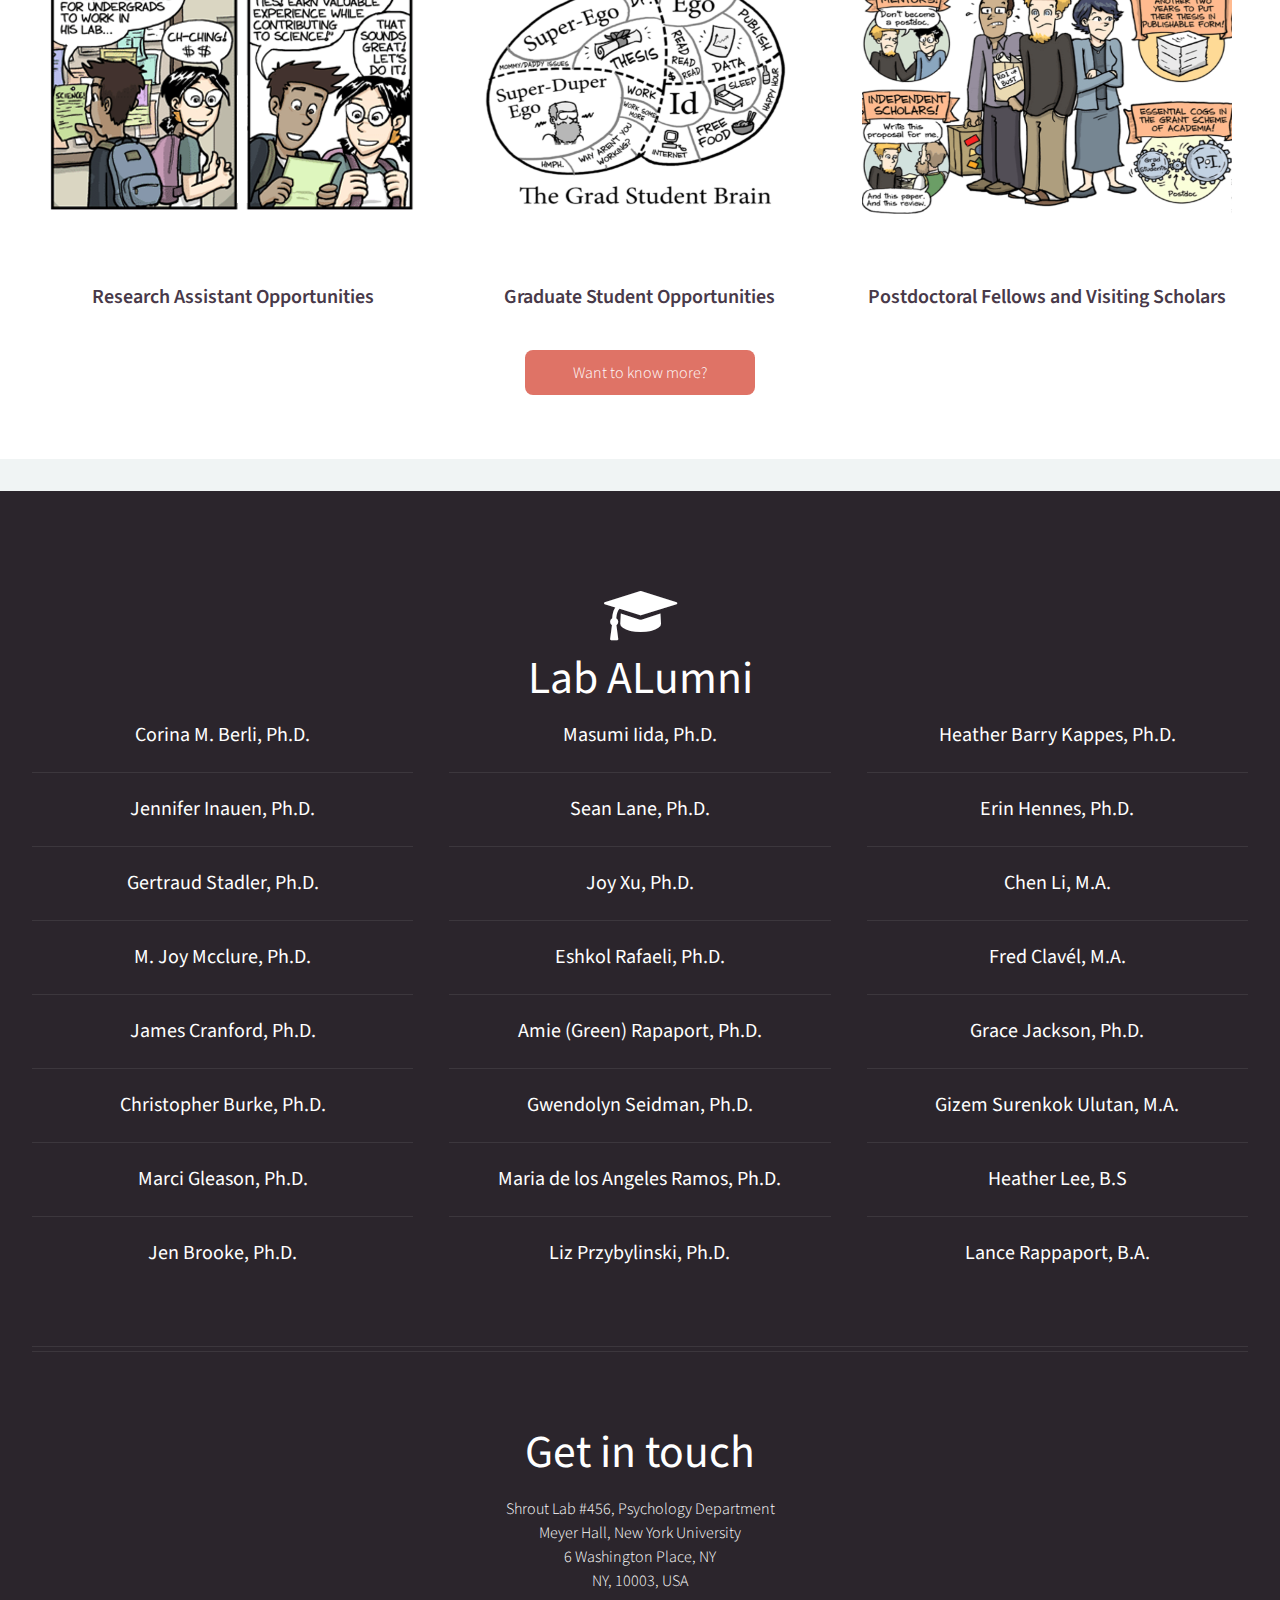
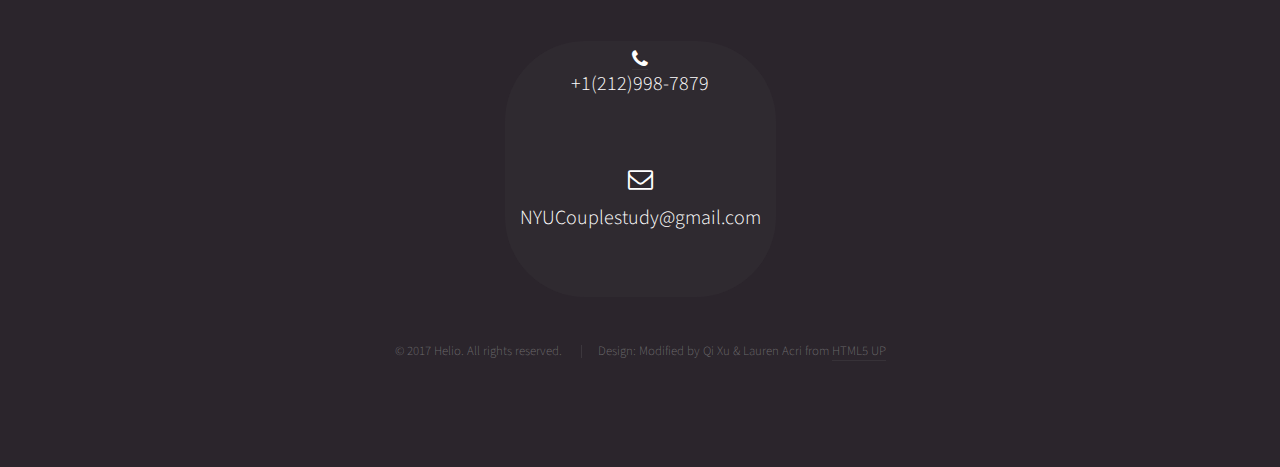
==== commit e17a4a20: "button 5" ====
--- a/index.html
+++ b/index.html
@@ -183,12 +183,7 @@
 							</header>
 						</article>
 					</div>
-					 <ul class="buttons">
-							<li><a class="button" href="member.html">Want to know more about who we are?</a>
-							</li>
-					 </ul>
 				</section>
-				
 				<section class="wrapper style2 container special">
 					<footer>
 					        <ul class="buttons">
